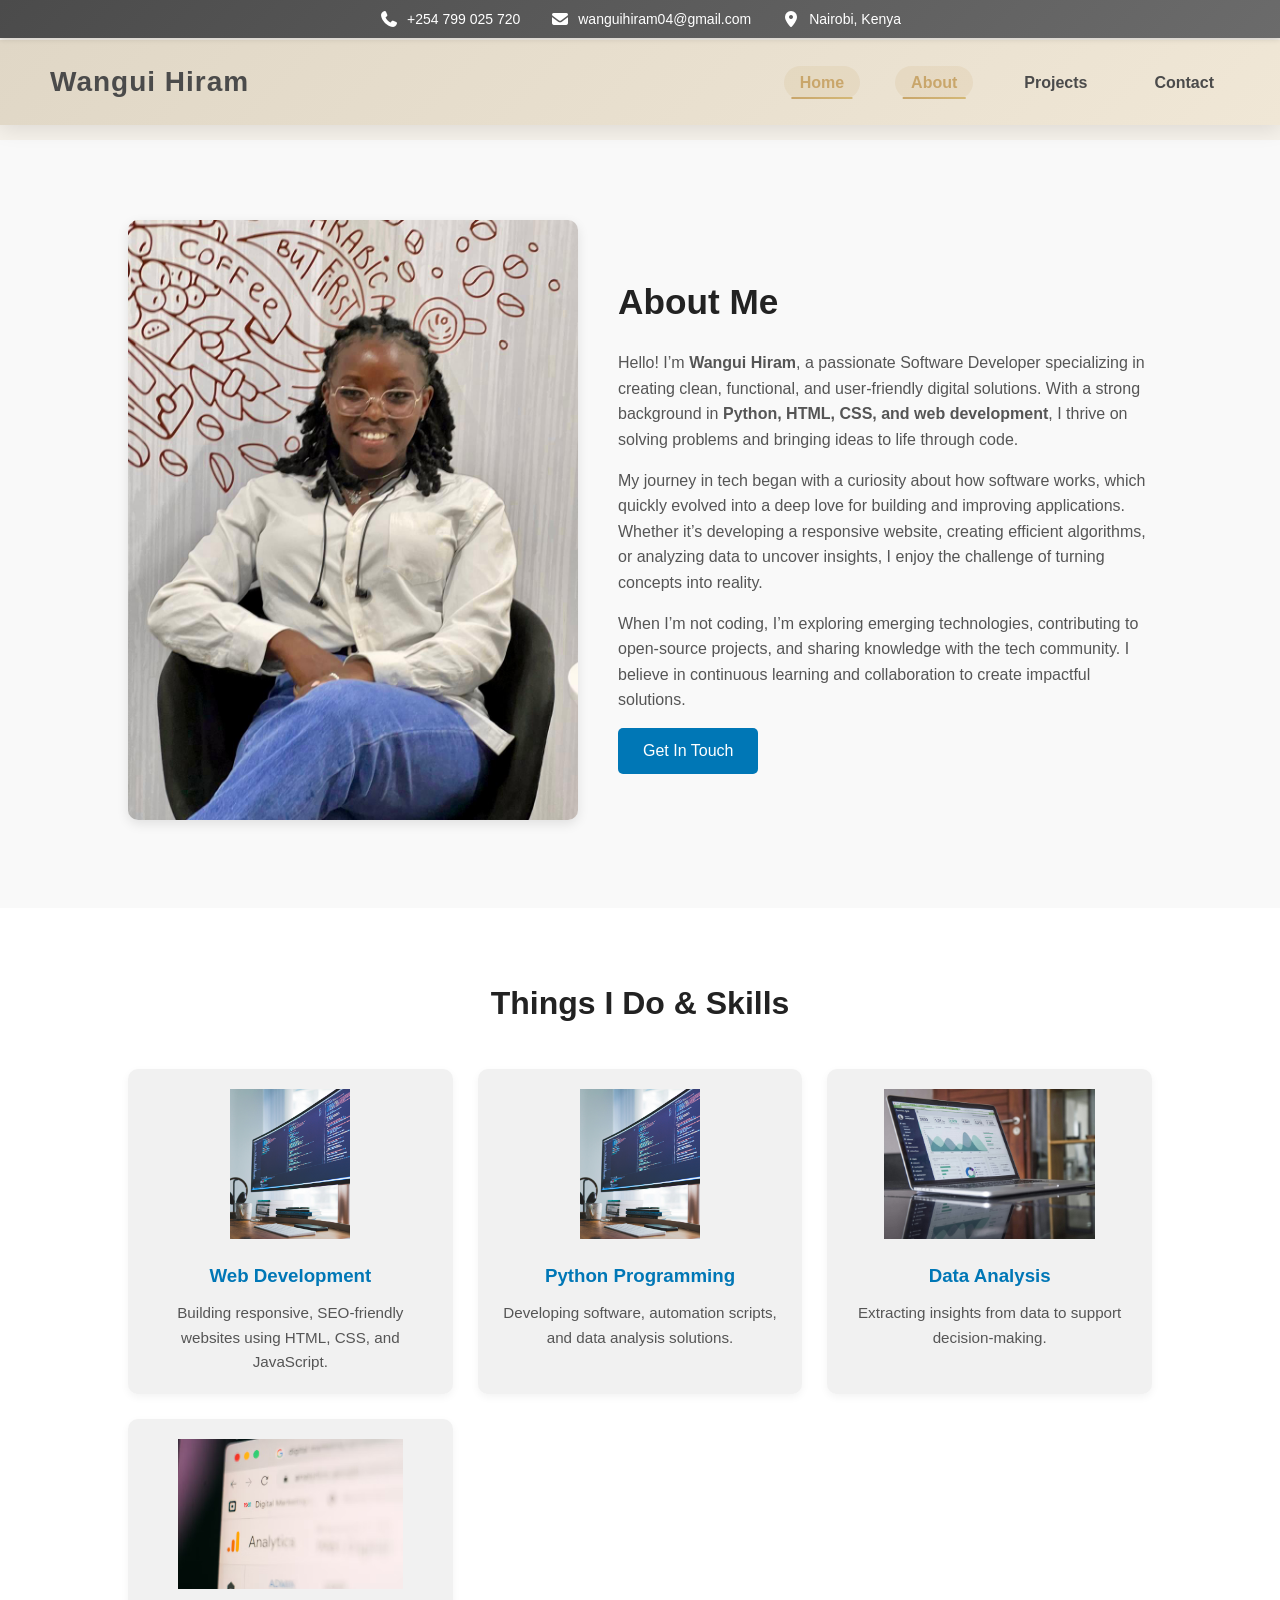
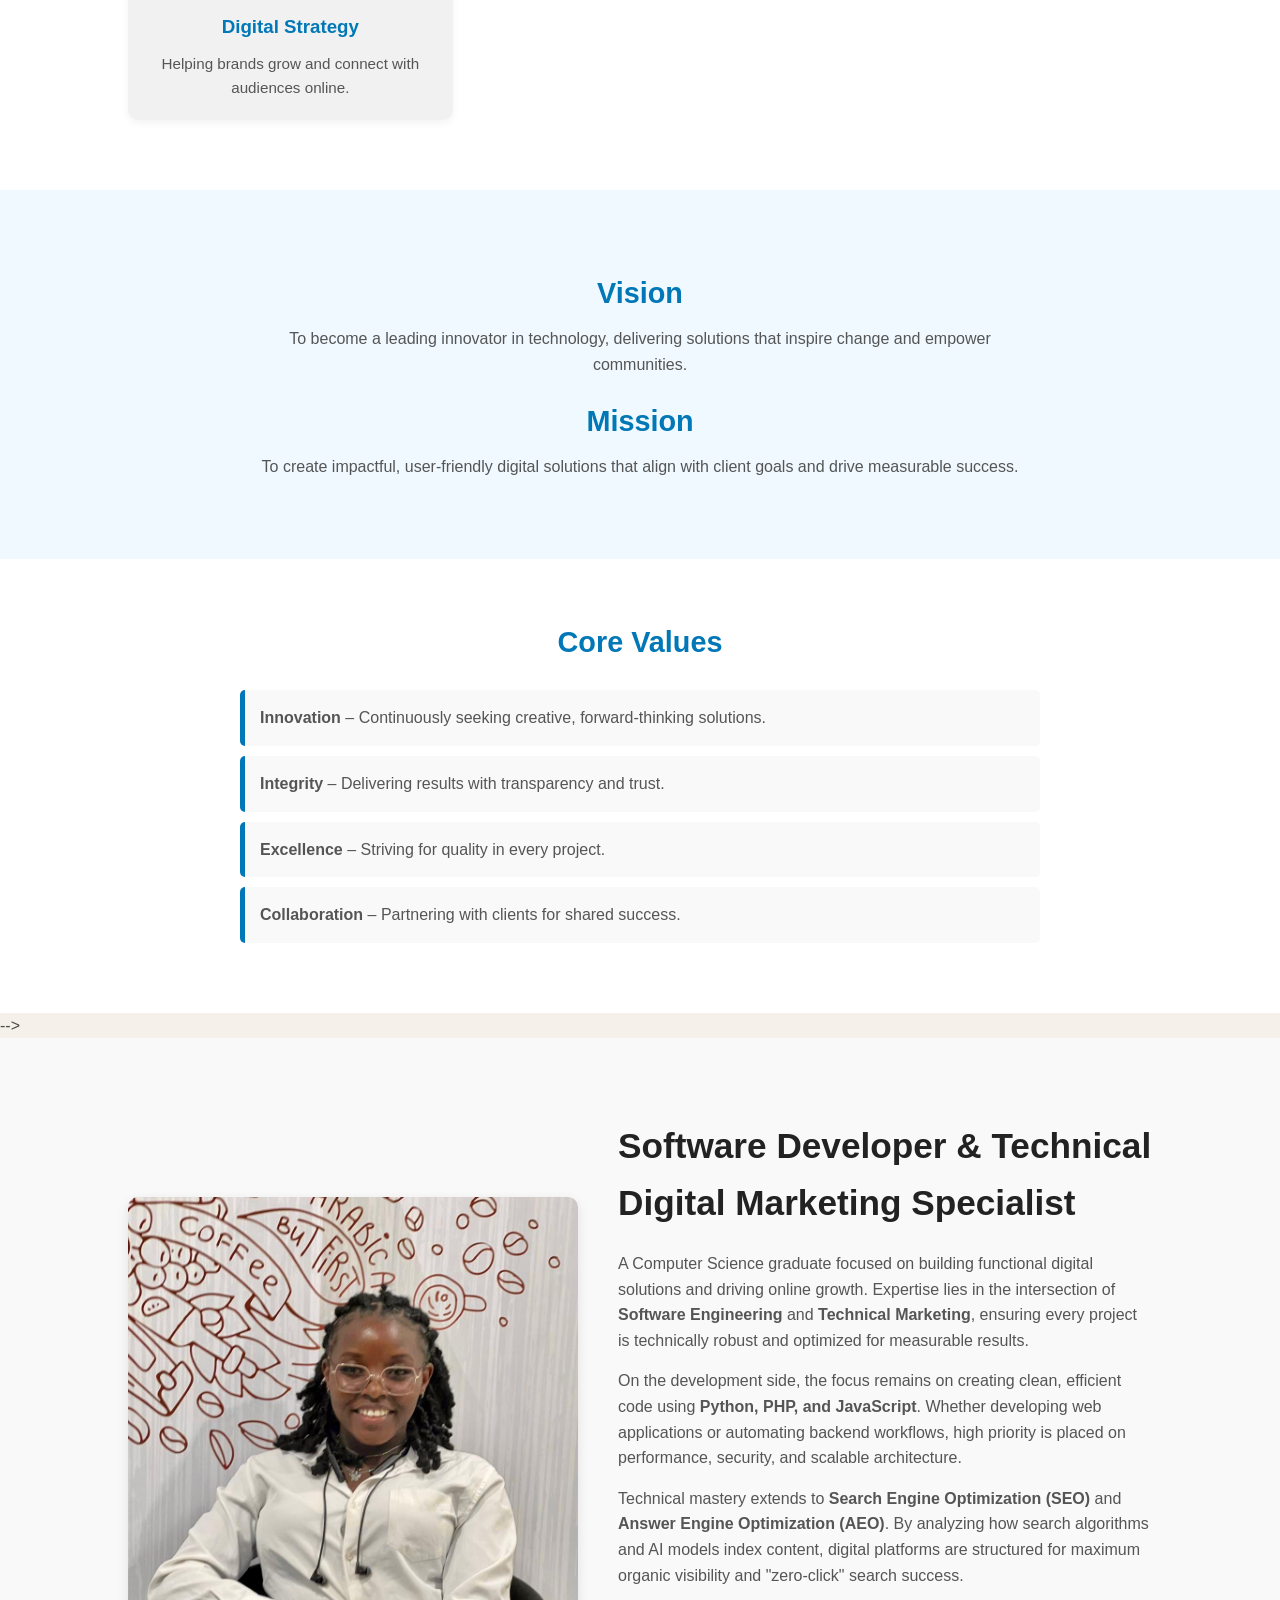
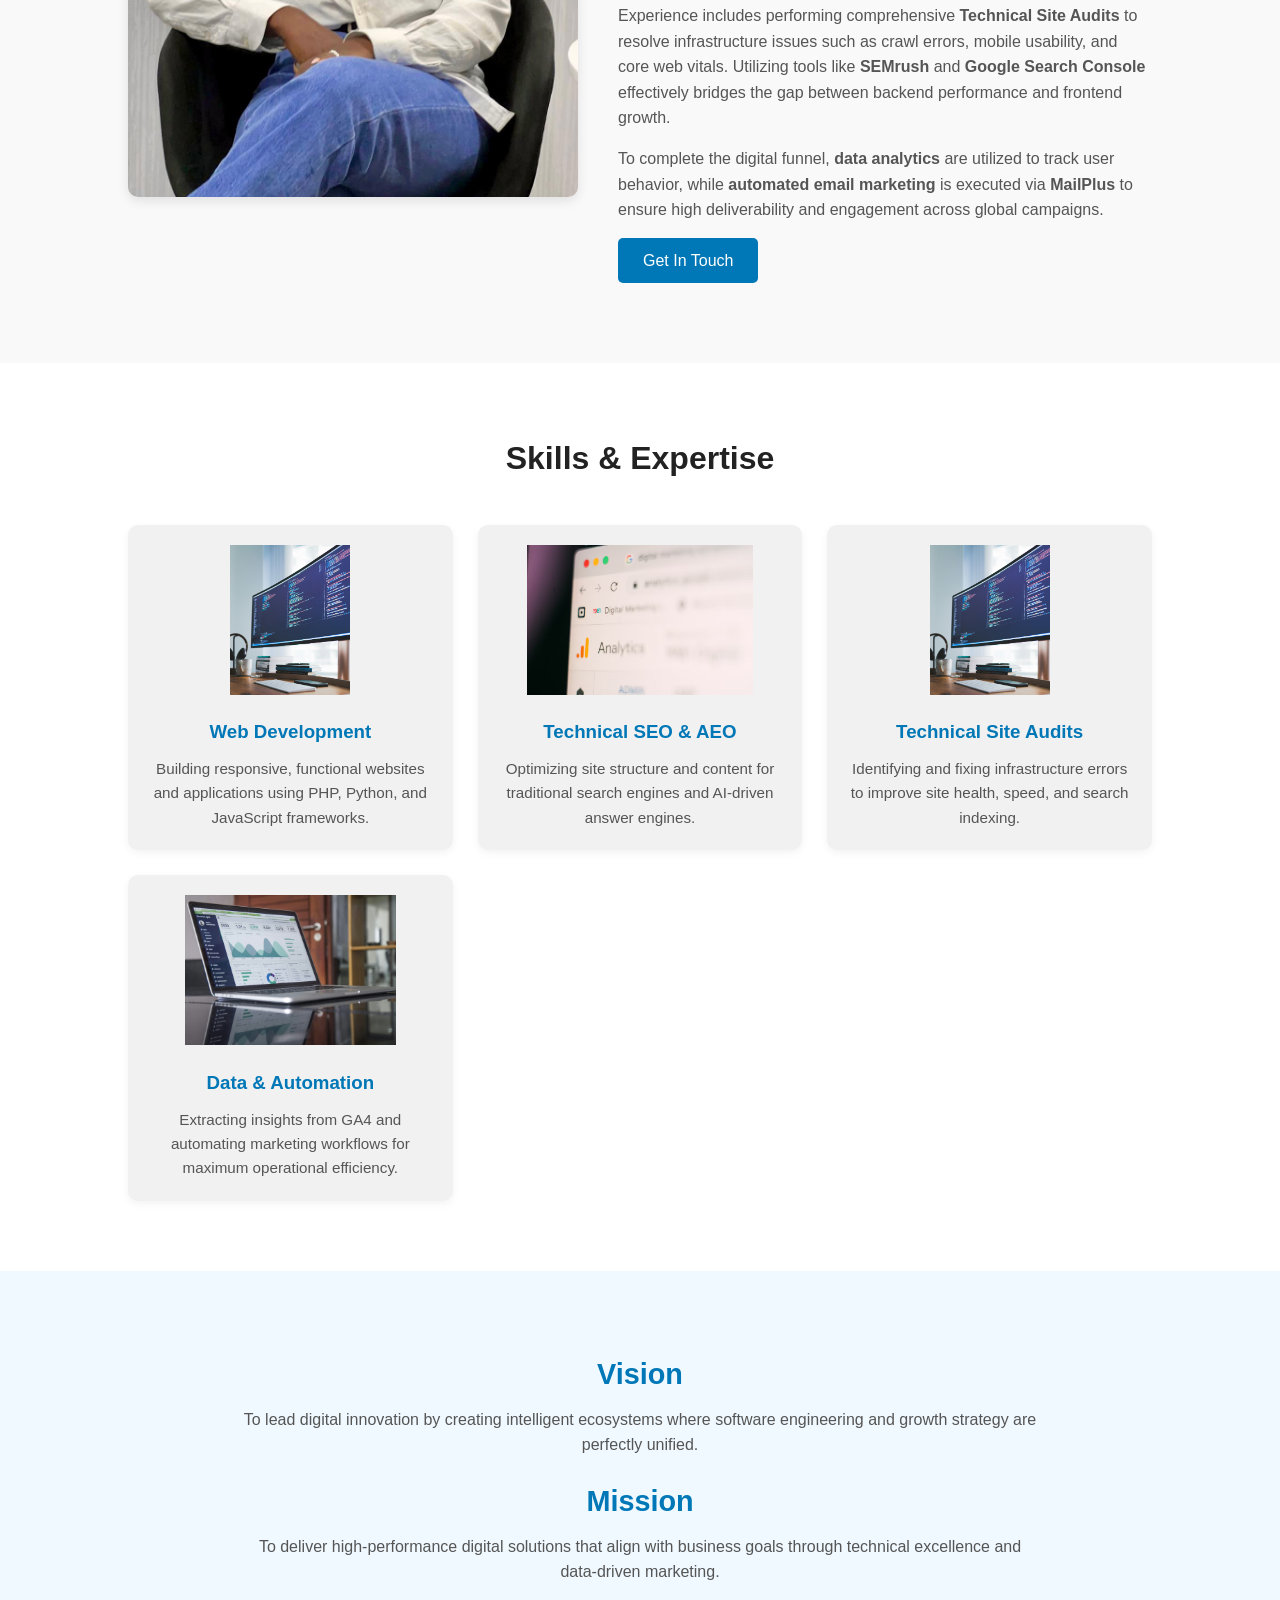
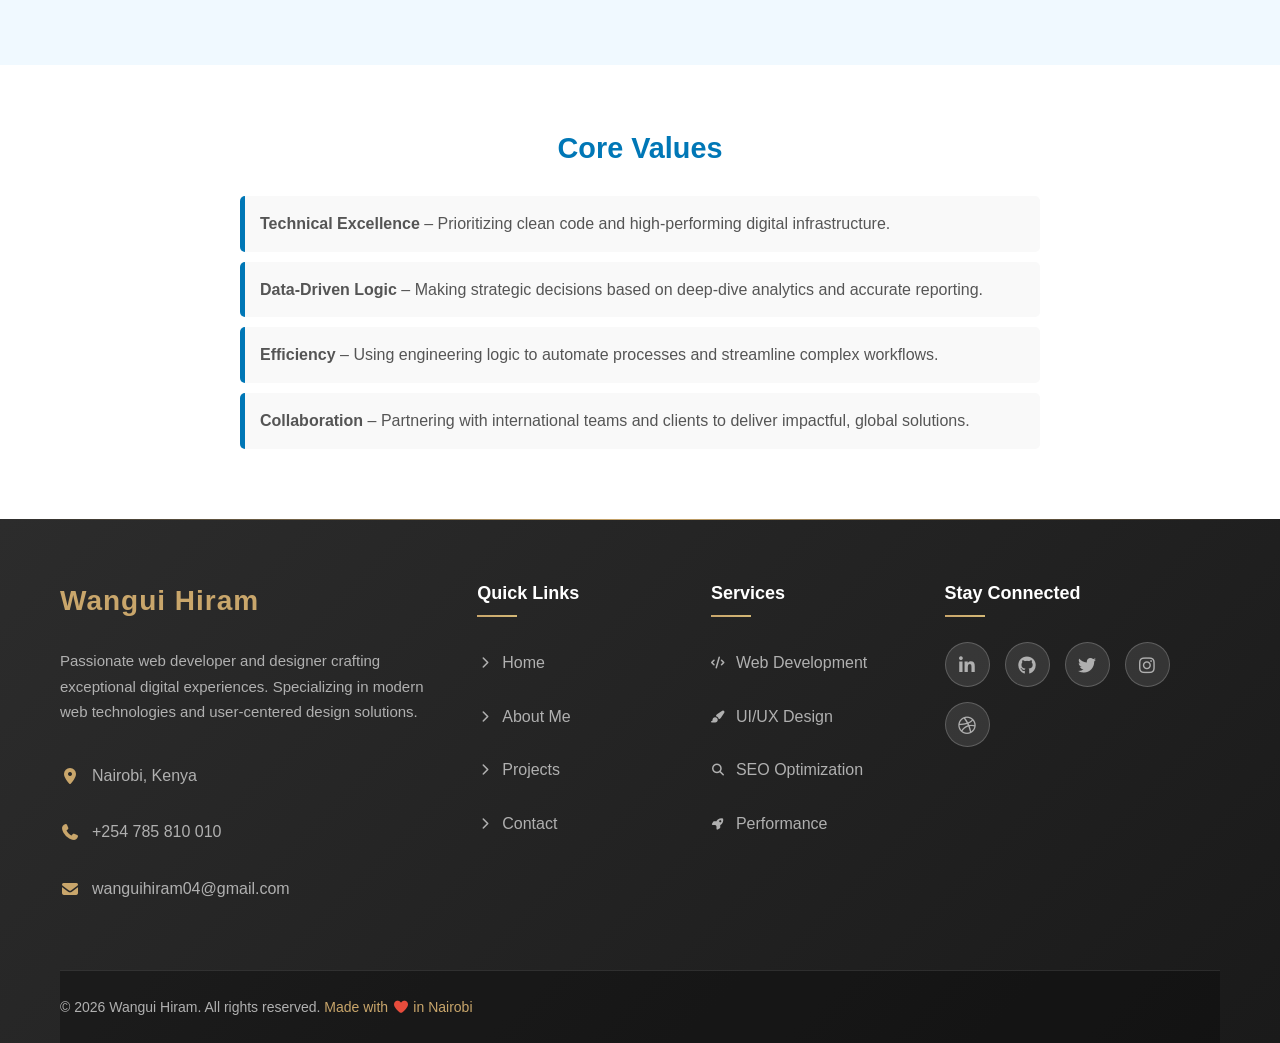
==== about.html @ b4b96d79 "Update contact phone number in about.html" ====
<!DOCTYPE html>
<html lang="en">
<head>
    <meta charset="UTF-8">
    <meta name="viewport" content="width=device-width, initial-scale=1.0">
    <title>About Me - Wangui Hiram</title>
        <link rel="stylesheet" href="style.css">
    <link rel="stylesheet" href="fontawesome/css/all.min.css">
    </head>
<body>

    <!-- TOP CONTACT BAR -->
    <div class="top-contact">
        <div class="contact-info">
            <div class="contact-item">
                <i class="fas fa-phone"></i>
                <a href="tel:+254712345678">+254 799 025 720</a>
            </div>
            <div class="contact-item">
                <i class="fas fa-envelope"></i>
                <a href="mailto:wanguihiram04@gmail.com">wanguihiram04@gmail.com</a>
            </div>
            <div class="contact-item">
                <i class="fas fa-map-marker-alt"></i>
                <span>Nairobi, Kenya</span>
            </div>
        </div>
    </div>

    <!-- MAIN NAVBAR -->
    <header>
        <nav class="navbar" id="navbar">
            <div class="logo">Wangui Hiram</div>
            <ul class="nav-links">
                <li><a href="index.html" class="active">Home</a></li>
                <li><a href="about.html">About</a></li>
                <li><a href="projects.html">Projects</a></li>
                <li><a href="contact.html">Contact</a></li>
            </ul>
            <div class="hamburger" id="hamburger">
                <i class="fas fa-bars" id="menu-open"></i>
                <i class="fas fa-times" id="menu-close"></i>
            </div>
        </nav>
    </header>

    <!-- MOBILE MENU -->
    <div class="mobile-menu" id="mobile-menu">
        <ul class="mobile-nav-links">
            <li><a href="index.html" class="active">Home</a></li>
            <li><a href="about.html">About</a></li>
            <li><a href="projects.html">Projects</a></li>
            <li><a href="contact.html">Contact</a></li>
        </ul>
    </div>


    <style>
        /* ===== ABOUT PAGE ===== */

/* About Section */
.about-section {
    padding: 80px 10%;
    background: #f9f9f9;
}

.about-container {
    display: flex;
    flex-wrap: wrap;
    align-items: center;
    gap: 40px;
}

.about-image img {
    width: 100%;
    max-width: 450px;
    border-radius: 10px;
    object-fit: cover;
    box-shadow: 0 4px 12px rgba(0,0,0,0.1);
}

.about-text {
    flex: 1;
    min-width: 280px;
}

.about-text h1 {
    font-size: 2.2rem;
    margin-bottom: 20px;
    color: #222;
}

.about-text p {
    line-height: 1.6;
    margin-bottom: 15px;
    color: #555;
}

.about-text .btn {
    display: inline-block;
    background: #0077b6;
    color: white;
    padding: 10px 25px;
    border-radius: 5px;
    text-decoration: none;
    transition: background 0.3s ease;
}

.about-text .btn:hover {
    background: #005f86;
}

/* ===== Skills Section in About ===== */
.about-skills {
    padding: 70px 10%;
    background: white;
    text-align: center;
}

.about-skills h2 {
    font-size: 2rem;
    margin-bottom: 40px;
    color: #222;
}

.skills-grid {
    display: grid;
    grid-template-columns: repeat(auto-fit, minmax(250px, 1fr));
    gap: 25px;
}

.skill-card {
    background: #f1f1f1;
    border-radius: 10px;
    padding: 20px;
    box-shadow: 0 3px 8px rgba(0,0,0,0.05);
    transition: transform 0.3s ease, box-shadow 0.3s ease;
}

.skill-card img {
    width: 100%;
    height: 150px;
    object-fit: contain;
    margin-bottom: 15px;
}

.skill-card h3 {
    color: #0077b6;
    margin-bottom: 10px;
}

.skill-card p {
    color: #555;
    font-size: 0.95rem;
}

.skill-card:hover {
    transform: translateY(-5px);
    box-shadow: 0 6px 15px rgba(0,0,0,0.1);
}

/* ===== Vision & Mission ===== */
.vision-mission {
    background: #f0f9ff;
    padding: 60px 10%;
    text-align: center;
}

.vision-mission h2 {
    font-size: 1.8rem;
    margin-top: 20px;
    color: #0077b6;
}

.vision-mission p {
    max-width: 800px;
    margin: 10px auto 20px;
    font-size: 1rem;
    color: #555;
}

/* ===== Core Values ===== */
.core-values {
    padding: 60px 10%;
    background: white;
}

.core-values h2 {
    font-size: 1.8rem;
    margin-bottom: 25px;
    text-align: center;
    color: #0077b6;
}

.core-values ul {
    list-style: none;
    max-width: 800px;
    margin: auto;
    padding: 0;
}

.core-values ul li {
    background: #f9f9f9;
    margin: 10px 0;
    padding: 15px;
    border-left: 5px solid #0077b6;
    border-radius: 5px;
    font-size: 1rem;
    color: #555;
}

/* ===== Responsive ===== */
@media (max-width: 768px) {
    .about-container {
        flex-direction: column;
        text-align: center;
    }

    .about-image img {
        max-width: 100%;
    }
}

    </style>



    <!-- <!-- About Section -->
    <section class="about-section">
        <div class="about-container">
            <div class="about-image">
                <img src="images/profile1.jpg" alt="Wangui Hiram">
            </div>
            <div class="about-text">
                <h1>About Me</h1>
                <p>
                    Hello! I’m <strong>Wangui Hiram</strong>, a passionate Software Developer specializing in creating 
                    clean, functional, and user-friendly digital solutions. With a strong background in 
                    <b>Python, HTML, CSS, and web development</b>, I thrive on solving problems 
                    and bringing ideas to life through code.
                </p>
                <p>
                    My journey in tech began with a curiosity about how software works, which quickly 
                    evolved into a deep love for building and improving applications. Whether it’s 
                    developing a responsive website, creating efficient algorithms, or analyzing data 
                    to uncover insights, I enjoy the challenge of turning concepts into reality.
                </p>
                <p>
                    When I’m not coding, I’m exploring emerging technologies, contributing to open-source projects, 
                    and sharing knowledge with the tech community. I believe in continuous learning 
                    and collaboration to create impactful solutions.
                </p>
                <a href="contact.html" class="btn">Get In Touch</a>
            </div>
        </div>
    </section>

    <!-- Skills Section -->
<section class="about-skills">
    <h2>Things I Do & Skills</h2>
    <div class="skills-grid">
        <div class="skill-card">
            <img src="images/software.jpg" alt="Web Development">
            <h3>Web Development</h3>
            <p>Building responsive, SEO-friendly websites using HTML, CSS, and JavaScript.</p>
        </div>
        <div class="skill-card">
            <img src="images/software.jpg" alt="Python Programming">
            <h3>Python Programming</h3>
            <p>Developing software, automation scripts, and data analysis solutions.</p>
        </div>
        <div class="skill-card">
            <img src="images/data.jpg" alt="Data Analysis">
            <h3>Data Analysis</h3>
            <p>Extracting insights from data to support decision-making.</p>
        </div>
        <div class="skill-card">
            <img src="images/digital.png" alt="Digital Strategy">
            <h3>Digital Strategy</h3>
            <p>Helping brands grow and connect with audiences online.</p>
        </div>
    </div>
</section>

<!-- Vision & Mission -->
<section class="vision-mission">
    <div class="container">
        <h2>Vision</h2>
        <p>To become a leading innovator in technology, delivering solutions that inspire change and empower communities.</p>
        <h2>Mission</h2>
        <p>To create impactful, user-friendly digital solutions that align with client goals and drive measurable success.</p>
    </div>
</section>

<!-- Core Values -->
<section class="core-values">
    <div class="container">
        <h2>Core Values</h2>
        <ul>
            <li><b>Innovation</b> – Continuously seeking creative, forward-thinking solutions.</li>
            <li><b>Integrity</b> – Delivering results with transparency and trust.</li>
            <li><b>Excellence</b> – Striving for quality in every project.</li>
            <li><b>Collaboration</b> – Partnering with clients for shared success.</li>
        </ul>
    </div>
</section> -->


    <section class="about-section">
        <div class="about-container">
            <div class="about-image">
                <img src="images/profile1.jpg" alt="Wangui Hiram">
            </div>
            <div class="about-text">
                <h1>Software Developer & Technical Digital Marketing Specialist</h1>
                <p>
                    A Computer Science graduate focused on building functional digital solutions and driving online growth. Expertise lies in the intersection of <strong>Software Engineering</strong> and <strong>Technical Marketing</strong>, ensuring every project is technically robust and optimized for measurable results.
                </p>
                <p>
                    On the development side, the focus remains on creating clean, efficient code using <strong>Python, PHP, and JavaScript</strong>. Whether developing web applications or automating backend workflows, high priority is placed on performance, security, and scalable architecture.
                </p>
                <p>
                    Technical mastery extends to <strong>Search Engine Optimization (SEO)</strong> and <strong>Answer Engine Optimization (AEO)</strong>. By analyzing how search algorithms and AI models index content, digital platforms are structured for maximum organic visibility and "zero-click" search success.
                </p>
                <p>
                    Experience includes performing comprehensive <strong>Technical Site Audits</strong> to resolve infrastructure issues such as crawl errors, mobile usability, and core web vitals. Utilizing tools like <strong>SEMrush</strong> and <strong>Google Search Console</strong> effectively bridges the gap between backend performance and frontend growth.
                </p>
                <p>
                    To complete the digital funnel, <strong>data analytics</strong> are utilized to track user behavior, while <strong>automated email marketing</strong> is executed via <strong>MailPlus</strong> to ensure high deliverability and engagement across global campaigns.
                </p>
                <a href="contact.html" class="btn">Get In Touch</a>
            </div>
        </div>
    </section>

    <section class="about-skills">
    <h2>Skills & Expertise</h2>
    <div class="skills-grid">
        <div class="skill-card">
            <img src="images/software.jpg" alt="Web Development">
            <h3>Web Development</h3>
            <p>Building responsive, functional websites and applications using PHP, Python, and JavaScript frameworks.</p>
        </div>
        <div class="skill-card">
            <img src="images/digital.png" alt="Technical SEO & AEO">
            <h3>Technical SEO & AEO</h3>
            <p>Optimizing site structure and content for traditional search engines and AI-driven answer engines.</p>
        </div>
        <div class="skill-card">
            <img src="images/software.jpg" alt="Technical Audits">
            <h3>Technical Site Audits</h3>
            <p>Identifying and fixing infrastructure errors to improve site health, speed, and search indexing.</p>
        </div>
        <div class="skill-card">
            <img src="images/data.jpg" alt="Data & Automation">
            <h3>Data & Automation</h3>
            <p>Extracting insights from GA4 and automating marketing workflows for maximum operational efficiency.</p>
        </div>
    </div>
</section>

<section class="vision-mission">
    <div class="container">
        <h2>Vision</h2>
        <p>To lead digital innovation by creating intelligent ecosystems where software engineering and growth strategy are perfectly unified.</p>
        <h2>Mission</h2>
        <p>To deliver high-performance digital solutions that align with business goals through technical excellence and data-driven marketing.</p>
    </div>
</section>

<section class="core-values">
    <div class="container">
        <h2>Core Values</h2>
        <ul>
            <li><b>Technical Excellence</b> – Prioritizing clean code and high-performing digital infrastructure.</li>
            <li><b>Data-Driven Logic</b> – Making strategic decisions based on deep-dive analytics and accurate reporting.</li>
            <li><b>Efficiency</b> – Using engineering logic to automate processes and streamline complex workflows.</li>
            <li><b>Collaboration</b> – Partnering with international teams and clients to deliver impactful, global solutions.</li>
        </ul>
    </div>
</section>

<!-- PREMIUM FOOTER -->
    <footer class="footer">
        <div class="footer-container">
            <!-- Main Footer Content -->
            <div class="footer-content">
                <!-- About Section -->
                <div class="footer-section about">
                    <h3 class="footer-logo">Wangui Hiram</h3>
                    <p class="footer-desc">
                        Passionate web developer and designer crafting exceptional digital experiences. 
                        Specializing in modern web technologies and user-centered design solutions.
                    </p>
                    <div class="footer-contact">
                        <div class="contact-item">
                            <i class="fas fa-map-marker-alt"></i>
                            <span>Nairobi, Kenya</span>
                        </div>
                        <div class="contact-item">
                            <i class="fas fa-phone"></i>
                            <a href="tel:+254712345678">+254 785 810 010</a>
                        </div>
                        <div class="contact-item">
                            <i class="fas fa-envelope"></i>
                            <a href="mailto:wanguihiram04@mail.com">wanguihiram04@gmail.com</a>
                        </div>
                    </div>
                </div>

                <!-- Quick Links -->
                <div class="footer-section links">
                    <h4 class="section-title">Quick Links</h4>
                    <ul class="footer-links">
                        <li><a href="index.html"><i class="fas fa-chevron-right"></i>Home</a></li>
                        <li><a href="about.html"><i class="fas fa-chevron-right"></i>About Me</a></li>
                        <li><a href="projects.html"><i class="fas fa-chevron-right"></i>Projects</a></li>
                        <li><a href="contact.html"><i class="fas fa-chevron-right"></i>Contact</a></li>
                    </ul>
                </div>

                <!-- Services -->
                <div class="footer-section services">
                    <h4 class="section-title">Services</h4>
                    <ul class="footer-links">
                        <li><a href="#"><i class="fas fa-code"></i>Web Development</a></li>
                        <li><a href="#"><i class="fas fa-paint-brush"></i>UI/UX Design</a></li>
                        <li><a href="#"><i class="fas fa-search"></i>SEO Optimization</a></li>
                        <li><a href="#"><i class="fas fa-rocket"></i>Performance</a></li>
                    </ul>
                </div>

                <!-- Newsletter & Social -->
                <div class="footer-section newsletter">
                    <h4 class="section-title">Stay Connected</h4>

                    <div class="social-links">
                        <a href="#" class="social-link linkedin" aria-label="LinkedIn">
                            <i class="fab fa-linkedin-in"></i>
                        </a>
                        <a href="#" class="social-link github" aria-label="GitHub">
                            <i class="fab fa-github"></i>
                        </a>
                        <a href="#" class="social-link twitter" aria-label="Twitter">
                            <i class="fab fa-twitter"></i>
                        </a>
                        <a href="#" class="social-link instagram" aria-label="Instagram">
                            <i class="fab fa-instagram"></i>
                        </a>
                        <a href="#" class="social-link dribbble" aria-label="Dribbble">
                            <i class="fab fa-dribbble"></i>
                        </a>
                    </div>
                </div>
            </div>

            <!-- Bottom Footer -->
            <div class="footer-bottom">
                <div class="footer-bottom-content">
                    <p class="copyright">
                        &copy; <span id="currentYear">2024</span> Wangui Hiram. All rights reserved. 
                        <span class="love">Made with <i class="fas fa-heart"></i> in Nairobi</span>
                    </p>
                </div>
            </div>
        </div>

        <!-- Back to Top Button -->
        <div class="back-to-top" id="backToTop">
            <i class="fas fa-chevron-up"></i>
        </div>
    </footer>







   <script>
        // Mobile menu toggle functionality
        const hamburger = document.getElementById('hamburger');
        const mobileMenu = document.getElementById('mobile-menu');
        const menuOpen = document.getElementById('menu-open');
        const menuClose = document.getElementById('menu-close');

        hamburger.addEventListener('click', function() {
            mobileMenu.classList.toggle('active');
            
            if (mobileMenu.classList.contains('active')) {
                menuOpen.style.display = 'none';
                menuClose.style.display = 'block';
            } else {
                menuOpen.style.display = 'block';
                menuClose.style.display = 'none';
            }
        });

        // Close mobile menu when clicking on a link
        const mobileNavLinks = document.querySelectorAll('.mobile-nav-links a');
        mobileNavLinks.forEach(link => {
            link.addEventListener('click', () => {
                mobileMenu.classList.remove('active');
                menuOpen.style.display = 'block';
                menuClose.style.display = 'none';
            });
        });

        // Close mobile menu when clicking outside
        document.addEventListener('click', function(event) {
            if (!hamburger.contains(event.target) && !mobileMenu.contains(event.target)) {
                mobileMenu.classList.remove('active');
                menuOpen.style.display = 'block';
                menuClose.style.display = 'none';
            }
        });

        // Add scrolled class to navbar for backdrop blur effect
        const navbar = document.getElementById('navbar');
        window.addEventListener('scroll', function() {
            if (window.scrollY > 50) {
                navbar.classList.add('scrolled');
            } else {
                navbar.classList.remove('scrolled');
            }
        });

        // Smooth scrolling for anchor links
        document.querySelectorAll('a[href^="#"]').forEach(anchor => {
            anchor.addEventListener('click', function (e) {
                e.preventDefault();
                const target = document.querySelector(this.getAttribute('href'));
                if (target) {
                    target.scrollIntoView({
                        behavior: 'smooth',
                        block: 'start'
                    });
                }
            });
        });

        // Active navigation highlighting
        const navLinks = document.querySelectorAll('.nav-links a, .mobile-nav-links a');
        const currentPage = window.location.pathname.split('/').pop() || 'index.html';

        navLinks.forEach(link => {
            if (link.getAttribute('href') === currentPage) {
                link.classList.add('active');
            }
        });

        // Footer functionality
        // Current year update
        document.getElementById('currentYear').textContent = new Date().getFullYear();

        // Newsletter form submission
        const newsletterForm = document.getElementById('newsletterForm');
        newsletterForm.addEventListener('submit', function(e) {
            e.preventDefault();
            const email = this.querySelector('input[type="email"]').value;
            
            // Simple validation
            if (email) {
                // Simulate form submission
                const button = this.querySelector('button');
                const originalHTML = button.innerHTML;
                button.innerHTML = '<i class="fas fa-check"></i>';
                button.style.background = 'linear-gradient(135deg, #28a745, #20c997)';
                
                setTimeout(() => {
                    button.innerHTML = originalHTML;
                    button.style.background = 'linear-gradient(135deg, #C9A66B, #D4B876)';
                    this.reset();
                }, 2000);
                
                // You can add actual form submission logic here
                console.log('Newsletter subscription:', email);
            }
        });

        // Back to top functionality
        const backToTop = document.getElementById('backToTop');
        
        window.addEventListener('scroll', function() {
            if (window.scrollY > 300) {
                backToTop.classList.add('visible');
            } else {
                backToTop.classList.remove('visible');
            }
        });

        backToTop.addEventListener('click', function() {
            window.scrollTo({
                top: 0,
                behavior: 'smooth'
            });
        });

        // Social link hover effects
        const socialLinks = document.querySelectorAll('.social-link');
        socialLinks.forEach(link => {
            link.addEventListener('mouseenter', function() {
                this.style.transform = 'translateY(-3px) scale(1.1) rotate(5deg)';
            });
            
            link.addEventListener('mouseleave', function() {
                this.style.transform = 'translateY(0) scale(1) rotate(0deg)';
            });
        });

        // Footer contact links click tracking (optional)
        const footerContactLinks = document.querySelectorAll('.footer-contact a');
        footerContactLinks.forEach(link => {
            link.addEventListener('click', function(e) {
                // Add analytics or tracking here if needed
                console.log('Footer contact clicked:', this.textContent);
            });
        });
    </script>
</body>
</html>
---- style.css ----
/* ================== GENERAL STYLES ================== */
        * {
            box-sizing: border-box;
            margin: 0;
            padding: 0;
            font-family: 'Segoe UI', Tahoma, Geneva, Verdana, sans-serif;
        }

        body {
            background-color: #F5F1EA;
            color: #4B4B4B;
            line-height: 1.6;
            padding-top: 140px; /* Space for fixed header */
        }
  * {
            margin: 0;
            padding: 0;
            box-sizing: border-box;
        }

        body {
            font-family: 'Arial', sans-serif;
            padding-top: 140px; /* Account for fixed headers */
        }

        

     /* ================== TOP CONTACT BAR ================== */
        .top-contact {
            background: linear-gradient(135deg, #4B4B4B 0%, #6B6B6B 100%);
            color: white;
            padding: 8px 0;
            position: fixed;
            top: 0;
            width: 100%;
            z-index: 1001;
            font-size: 14px;
            box-shadow: 0 2px 5px rgba(0,0,0,0.1);
        }

        .contact-info {
            display: flex;
            justify-content: center;
            align-items: center;
            gap: 30px;
            padding: 0 20px;
        }

        .contact-item {
            display: flex;
            align-items: center;
            gap: 8px;
            transition: transform 0.3s ease, color 0.3s ease;
        }

        .contact-item:hover {
            transform: translateY(-2px);
            color: #C9A66B;
        }

        .contact-item i {
            font-size: 16px;
        }

        .contact-item a {
            color: white;
            text-decoration: none;
            transition: color 0.3s ease;
        }

        .contact-item a:hover {
            color: #C9A66B;
        }

        /* ================== MAIN NAVBAR ================== */
        .navbar {
            display: flex;
            justify-content: space-between;
            align-items: center;
            padding: 20px 50px;
            background: linear-gradient(135deg, #E0D7C6 0%, #F0E7D6 100%);
            position: fixed;
            top: 40px;
            width: 100%;
            z-index: 1000;
            backdrop-filter: blur(10px);
            box-shadow: 0 4px 20px rgba(0,0,0,0.1);
            transition: all 0.3s ease;
        }

        .navbar.scrolled {
            background: rgba(224, 215, 198, 0.95);
            backdrop-filter: blur(20px);
            box-shadow: 0 8px 30px rgba(0,0,0,0.15);
        }

        .logo {
            font-size: 28px;
            font-weight: 700;
            color: #4B4B4B;
            letter-spacing: 1px;
            position: relative;
            transition: transform 0.3s ease;
        }

        .logo:hover {
            transform: scale(1.05);
        }

        .logo::after {
            content: '';
            position: absolute;
            bottom: -5px;
            left: 0;
            width: 0;
            height: 3px;
            background: linear-gradient(90deg, #C9A66B, #D4B876);
            transition: width 0.3s ease;
        }

        .logo:hover::after {
            width: 100%;
        }

        .nav-links {
            display: flex;
            list-style: none;
            gap: 35px;
        }

        .nav-links li a {
            text-decoration: none;
            color: #4B4B4B;
            font-weight: 600;
            font-size: 16px;
            position: relative;
            transition: all 0.3s ease;
            padding: 8px 16px;
            border-radius: 25px;
        }

        .nav-links li a::before {
            content: '';
            position: absolute;
            bottom: 0;
            left: 50%;
            width: 0;
            height: 2px;
            background: linear-gradient(90deg, #C9A66B, #D4B876);
            transition: all 0.3s ease;
            transform: translateX(-50%);
        }

        .nav-links li a:hover {
            color: #C9A66B;
            background: rgba(201, 166, 107, 0.1);
            transform: translateY(-2px);
        }

        .nav-links li a:hover::before {
            width: 80%;
        }

        .nav-links li a.active {
            color: #C9A66B;
            background: rgba(201, 166, 107, 0.15);
        }

        .nav-links li a.active::before {
            width: 80%;
        }

        /* ================== HAMBURGER MENU ================== */
        .hamburger {
            display: none;
            cursor: pointer;
            font-size: 24px;
            color: #4B4B4B;
            padding: 10px;
            border-radius: 8px;
            transition: all 0.3s ease;
            position: relative;
            z-index: 1002;
            background: none;
            border: none;
        }

        .hamburger:hover {
            background: rgba(201, 166, 107, 0.2);
            color: #C9A66B;
            transform: scale(1.1);
        }

        .hamburger i {
            transition: all 0.3s ease;
        }

        #menu-close {
            display: none;
        }

        /* ================== MOBILE MENU ================== */
        .mobile-menu {
            position: fixed;
            top: 140px;
            left: -100%;
            width: 100%;
            height: calc(100vh - 140px);
            background: linear-gradient(135deg, rgba(224, 215, 198, 0.98) 0%, rgba(240, 231, 214, 0.98) 100%);
            backdrop-filter: blur(20px);
            transition: left 0.4s ease;
            z-index: 999;
            overflow-y: auto;
        }

        .mobile-menu.active {
            left: 0;
        }

        .mobile-nav-links {
            list-style: none;
            padding: 40px 30px;
            display: flex;
            flex-direction: column;
            gap: 25px;
        }

        .mobile-nav-links li a {
            display: block;
            color: #4B4B4B;
            text-decoration: none;
            font-size: 18px;
            font-weight: 600;
            padding: 15px 25px;
            border-radius: 15px;
            transition: all 0.3s ease;
            border: 2px solid transparent;
        }

        .mobile-nav-links li a:hover,
        .mobile-nav-links li a.active {
            background: linear-gradient(135deg, #C9A66B 0%, #D4B876 100%);
            color: white;
            transform: translateX(10px);
            border-color: rgba(255, 255, 255, 0.3);
        }

        /* ================== DEMO CONTENT ================== */
        .demo-content {
            padding: 50px 20px;
            max-width: 1200px;
            margin: 0 auto;
        }

        .demo-section {
            margin-bottom: 60px;
            padding: 40px;
            background: linear-gradient(135deg, #f8f9fa 0%, #e9ecef 100%);
            border-radius: 15px;
            box-shadow: 0 10px 30px rgba(0,0,0,0.1);
        }

        .demo-section h2 {
            color: #4B4B4B;
            margin-bottom: 20px;
            font-size: 28px;
        }

        .demo-section p {
            color: #666;
            line-height: 1.6;
            font-size: 16px;
        }

        /* ================== RESPONSIVE BREAKPOINTS ================== */
        
        /* Tablet Styles */
        @media screen and (max-width: 1024px) {
            .navbar {
                padding: 15px 30px;
            }
            
            .logo {
                font-size: 24px;
            }
            
            .nav-links {
                gap: 25px;
            }
            
            .nav-links li a {
                font-size: 15px;
                padding: 6px 12px;
            }
            
            .contact-info {
                gap: 20px;
                font-size: 13px;
            }
        }

        /* Mobile Styles */
        @media screen and (max-width: 768px) {
            body {
                padding-top: 120px;
            }

            /* Hide desktop navigation */
            .nav-links {
                display: none;
            }

            /* Show hamburger menu */
            .hamburger {
                display: block;
            }

            .navbar {
                padding: 15px 20px;
            }

            .logo {
                font-size: 22px;
            }

            /* Adjust mobile menu positioning */
            .mobile-menu {
                top: 120px;
                height: calc(100vh - 120px);
            }

            /* Contact bar adjustments */
            .contact-info {
                gap: 15px;
                font-size: 12px;
                flex-wrap: wrap;
                padding: 0 15px;
            }

            .contact-item {
                gap: 5px;
            }

            .contact-item i {
                font-size: 14px;
            }

            /* Demo content adjustments */
            .demo-content {
                padding: 30px 15px;
            }

            .demo-section {
                padding: 25px 20px;
                margin-bottom: 40px;
            }

            .demo-section h2 {
                font-size: 24px;
            }

            .demo-section p {
                font-size: 15px;
            }
        }

        /* Small Mobile Styles */
        @media screen and (max-width: 480px) {
            body {
                padding-top: 100px;
            }

            .top-contact {
                padding: 6px 0;
                font-size: 11px;
            }

            .navbar {
                padding: 12px 15px;
                top: 32px;
            }

            .logo {
                font-size: 20px;
            }

            .hamburger {
                font-size: 22px;
                padding: 8px;
            }

            .mobile-menu {
                top: 100px;
                height: calc(100vh - 100px);
            }

            .mobile-nav-links {
                padding: 25px 20px;
                gap: 20px;
            }

            .mobile-nav-links li a {
                font-size: 16px;
                padding: 12px 20px;
            }

            .contact-info {
                justify-content: space-around;
                gap: 10px;
            }

            .contact-item span,
            .contact-item a {
                font-size: 11px;
            }

            /* Hide location on very small screens */
            .contact-item:last-child {
                display: none;
            }
        }

        /* Extra Small Screens */
        @media screen and (max-width: 320px) {
            .logo {
                font-size: 18px;
            }

            .hamburger {
                font-size: 20px;
            }

            .mobile-nav-links li a {
                font-size: 15px;
                padding: 10px 15px;
            }

            .demo-section {
                padding: 20px 15px;
            }

            .demo-section h2 {
                font-size: 20px;
            }

            .demo-section p {
                font-size: 14px;
            }
        }





.hero {
    height: 75vh;
    background-size: cover;
    background-position: center;
    position: relative;
    display: flex;
    align-items: center;
    justify-content: center;
    text-align: center;
}

.hero-overlay {
    background: rgba(0, 0, 0, 0.45);
    padding: 40px;
    border-radius: 12px;
    color: #fff;
}

.hero h1 {
    font-size: 48px;
    margin-bottom: 15px;
}

.hero p {
    font-size: 20px;
    margin-bottom: 25px;
}

.btn {
    padding: 10px 20px;
    background: #C9A66B;
    color: #fff;
    text-decoration: none;
    border-radius: 5px;
    margin-right: 10px;
    transition: 0.3s;
}

.btn:hover {
    background: #b39150;
}

.btn-alt {
    background: transparent;
    border: 2px solid #C9A66B;
}

.btn-alt:hover {
    background: #C9A66B;
    color: #fff;
}





        /* ================== PREMIUM FOOTER ================== */
        .footer {
            background: linear-gradient(135deg, #2C2C2C 0%, #1A1A1A 100%);
            color: #E0E0E0;
            position: relative;
            overflow: hidden;
        }

        .footer::before {
            content: '';
            position: absolute;
            top: 0;
            left: 0;
            right: 0;
            height: 1px;
            background: linear-gradient(90deg, transparent, #C9A66B, transparent);
        }

        .footer-container {
            max-width: 1200px;
            margin: 0 auto;
            padding: 0 20px;
        }

        .footer-content {
            display: grid;
            grid-template-columns: 2fr 1fr 1fr 1.5fr;
            gap: 50px;
            padding: 60px 0;
        }

        .footer-section h3,
        .footer-section h4 {
            margin-bottom: 25px;
            position: relative;
        }

        .footer-logo {
            font-size: 28px;
            font-weight: 700;
            color: #C9A66B;
            letter-spacing: 1px;
            margin-bottom: 20px;
        }

        .footer-desc {
            color: #B0B0B0;
            line-height: 1.7;
            margin-bottom: 30px;
            font-size: 15px;
        }

        .section-title {
            font-size: 18px;
            font-weight: 600;
            color: #FFFFFF;
            position: relative;
            padding-bottom: 10px;
        }

        .section-title::after {
            content: '';
            position: absolute;
            bottom: 0;
            left: 0;
            width: 40px;
            height: 2px;
            background: linear-gradient(90deg, #C9A66B, #D4B876);
        }

        .footer-contact {
            display: flex;
            flex-direction: column;
            gap: 15px;
        }

        .footer-contact .contact-item {
            display: flex;
            align-items: center;
            gap: 12px;
            color: #B0B0B0;
            transition: all 0.3s ease;
            padding: 8px 0;
        }

        .footer-contact .contact-item:hover {
            color: #C9A66B;
            transform: translateX(5px);
        }

        .footer-contact .contact-item i {
            width: 20px;
            text-align: center;
            color: #C9A66B;
        }

        .footer-contact .contact-item a {
            color: inherit;
            text-decoration: none;
            transition: color 0.3s ease;
        }

        .footer-links {
            list-style: none;
            display: flex;
            flex-direction: column;
            gap: 12px;
        }

        .footer-links li a {
            color: #B0B0B0;
            text-decoration: none;
            display: flex;
            align-items: center;
            gap: 10px;
            padding: 8px 0;
            transition: all 0.3s ease;
            position: relative;
        }

        .footer-links li a:hover {
            color: #C9A66B;
            transform: translateX(5px);
        }

        .footer-links li a i {
            font-size: 12px;
            width: 15px;
            transition: transform 0.3s ease;
        }

        .footer-links li a:hover i {
            transform: translateX(3px);
        }

        /* Newsletter Section */
        .newsletter-desc {
            color: #B0B0B0;
            margin-bottom: 25px;
            line-height: 1.6;
        }

        .newsletter-form {
            margin-bottom: 30px;
        }

        .input-group {
            display: flex;
            border-radius: 25px;
            overflow: hidden;
            background: rgba(255, 255, 255, 0.1);
            backdrop-filter: blur(10px);
            border: 1px solid rgba(201, 166, 107, 0.3);
            transition: all 0.3s ease;
        }

        .input-group:focus-within {
            border-color: #C9A66B;
            box-shadow: 0 0 20px rgba(201, 166, 107, 0.2);
        }

        .input-group input {
            flex: 1;
            padding: 15px 20px;
            border: none;
            background: transparent;
            color: white;
            font-size: 14px;
            outline: none;
        }

        .input-group input::placeholder {
            color: rgba(255, 255, 255, 0.6);
        }

        .input-group button {
            padding: 15px 20px;
            border: none;
            background: linear-gradient(135deg, #C9A66B, #D4B876);
            color: white;
            cursor: pointer;
            transition: all 0.3s ease;
            font-size: 16px;
        }

        .input-group button:hover {
            background: linear-gradient(135deg, #D4B876, #E1C583);
            transform: scale(1.05);
        }

        /* Social Links */
        .social-links {
            display: flex;
            gap: 15px;
            flex-wrap: wrap;
        }

        .social-link {
            width: 45px;
            height: 45px;
            border-radius: 50%;
            display: flex;
            align-items: center;
            justify-content: center;
            text-decoration: none;
            transition: all 0.3s ease;
            position: relative;
            overflow: hidden;
        }

        .social-link::before {
            content: '';
            position: absolute;
            top: 0;
            left: 0;
            width: 100%;
            height: 100%;
            border-radius: 50%;
            transition: transform 0.3s ease;
            z-index: -1;
        }

        .social-link.linkedin::before { background: #0077B5; }
        .social-link.github::before { background: #333; }
        .social-link.twitter::before { background: #1DA1F2; }
        .social-link.instagram::before { background: linear-gradient(45deg, #F56040, #E91E63); }
        .social-link.dribbble::before { background: #EA4C89; }

        .social-link {
            background: rgba(255, 255, 255, 0.1);
            color: #B0B0B0;
            border: 1px solid rgba(255, 255, 255, 0.2);
        }

        .social-link:hover {
            color: white;
            transform: translateY(-3px) scale(1.1);
            box-shadow: 0 10px 25px rgba(0, 0, 0, 0.3);
        }

        .social-link:hover::before {
            transform: scale(1);
        }

        .social-link i {
            font-size: 18px;
            z-index: 1;
        }

        /* Footer Bottom */
        .footer-bottom {
            border-top: 1px solid rgba(255, 255, 255, 0.1);
            padding: 25px 0;
            background: rgba(0, 0, 0, 0.3);
        }

        .footer-bottom-content {
            display: flex;
            justify-content: space-between;
            align-items: center;
            flex-wrap: wrap;
            gap: 20px;
        }

        .copyright {
            color: #B0B0B0;
            font-size: 14px;
        }

        .love {
            color: #C9A66B;
        }

        .love i {
            color: #E74C3C;
            animation: heartbeat 2s infinite;
        }

        @keyframes heartbeat {
            0%, 50%, 100% { transform: scale(1); }
            25% { transform: scale(1.1); }
        }

        .footer-bottom-links {
            display: flex;
            gap: 25px;
        }

        .footer-bottom-links a {
            color: #B0B0B0;
            text-decoration: none;
            font-size: 14px;
            transition: color 0.3s ease;
            position: relative;
        }

        .footer-bottom-links a:hover {
            color: #C9A66B;
        }

        .footer-bottom-links a::after {
            content: '';
            position: absolute;
            bottom: -3px;
            left: 0;
            width: 0;
            height: 1px;
            background: #C9A66B;
            transition: width 0.3s ease;
        }

        .footer-bottom-links a:hover::after {
            width: 100%;
        }

        /* Back to Top Button */
        .back-to-top {
            position: fixed;
            bottom: 30px;
            right: 30px;
            width: 50px;
            height: 50px;
            background: linear-gradient(135deg, #C9A66B, #D4B876);
            color: white;
            border-radius: 50%;
            display: flex;
            align-items: center;
            justify-content: center;
            cursor: pointer;
            opacity: 0;
            visibility: hidden;
            transition: all 0.3s ease;
            box-shadow: 0 4px 20px rgba(201, 166, 107, 0.3);
            z-index: 1000;
        }

        .back-to-top.visible {
            opacity: 1;
            visibility: visible;
        }

        .back-to-top:hover {
            transform: translateY(-3px) scale(1.1);
            box-shadow: 0 8px 30px rgba(201, 166, 107, 0.4);
        }

        .back-to-top i {
            font-size: 18px;
        }

        /* Footer Responsive Design */
        @media (max-width: 1024px) {
            .footer-content {
                grid-template-columns: 1fr 1fr;
                gap: 40px;
            }
        }

        @media (max-width: 768px) {
            .footer-content {
                grid-template-columns: 1fr;
                gap: 40px;
                padding: 40px 0;
            }

            .footer-bottom-content {
                flex-direction: column;
                text-align: center;
                gap: 15px;
            }

            .footer-bottom-links {
                gap: 20px;
            }

            .social-links {
                justify-content: center;
            }

            .back-to-top {
                width: 45px;
                height: 45px;
                bottom: 20px;
                right: 20px;
            }
        }

        @media (max-width: 480px) {
            .footer-container {
                padding: 0 15px;
            }

            .footer-content {
                gap: 30px;
                padding: 30px 0;
            }

            .footer-logo {
                font-size: 24px;
            }

            .section-title {
                font-size: 16px;
            }

            .input-group input,
            .input-group button {
                padding: 12px 15px;
            }

            .social-link {
                width: 40px;
                height: 40px;
            }

            .social-link i {
                font-size: 16px;
            }
        }
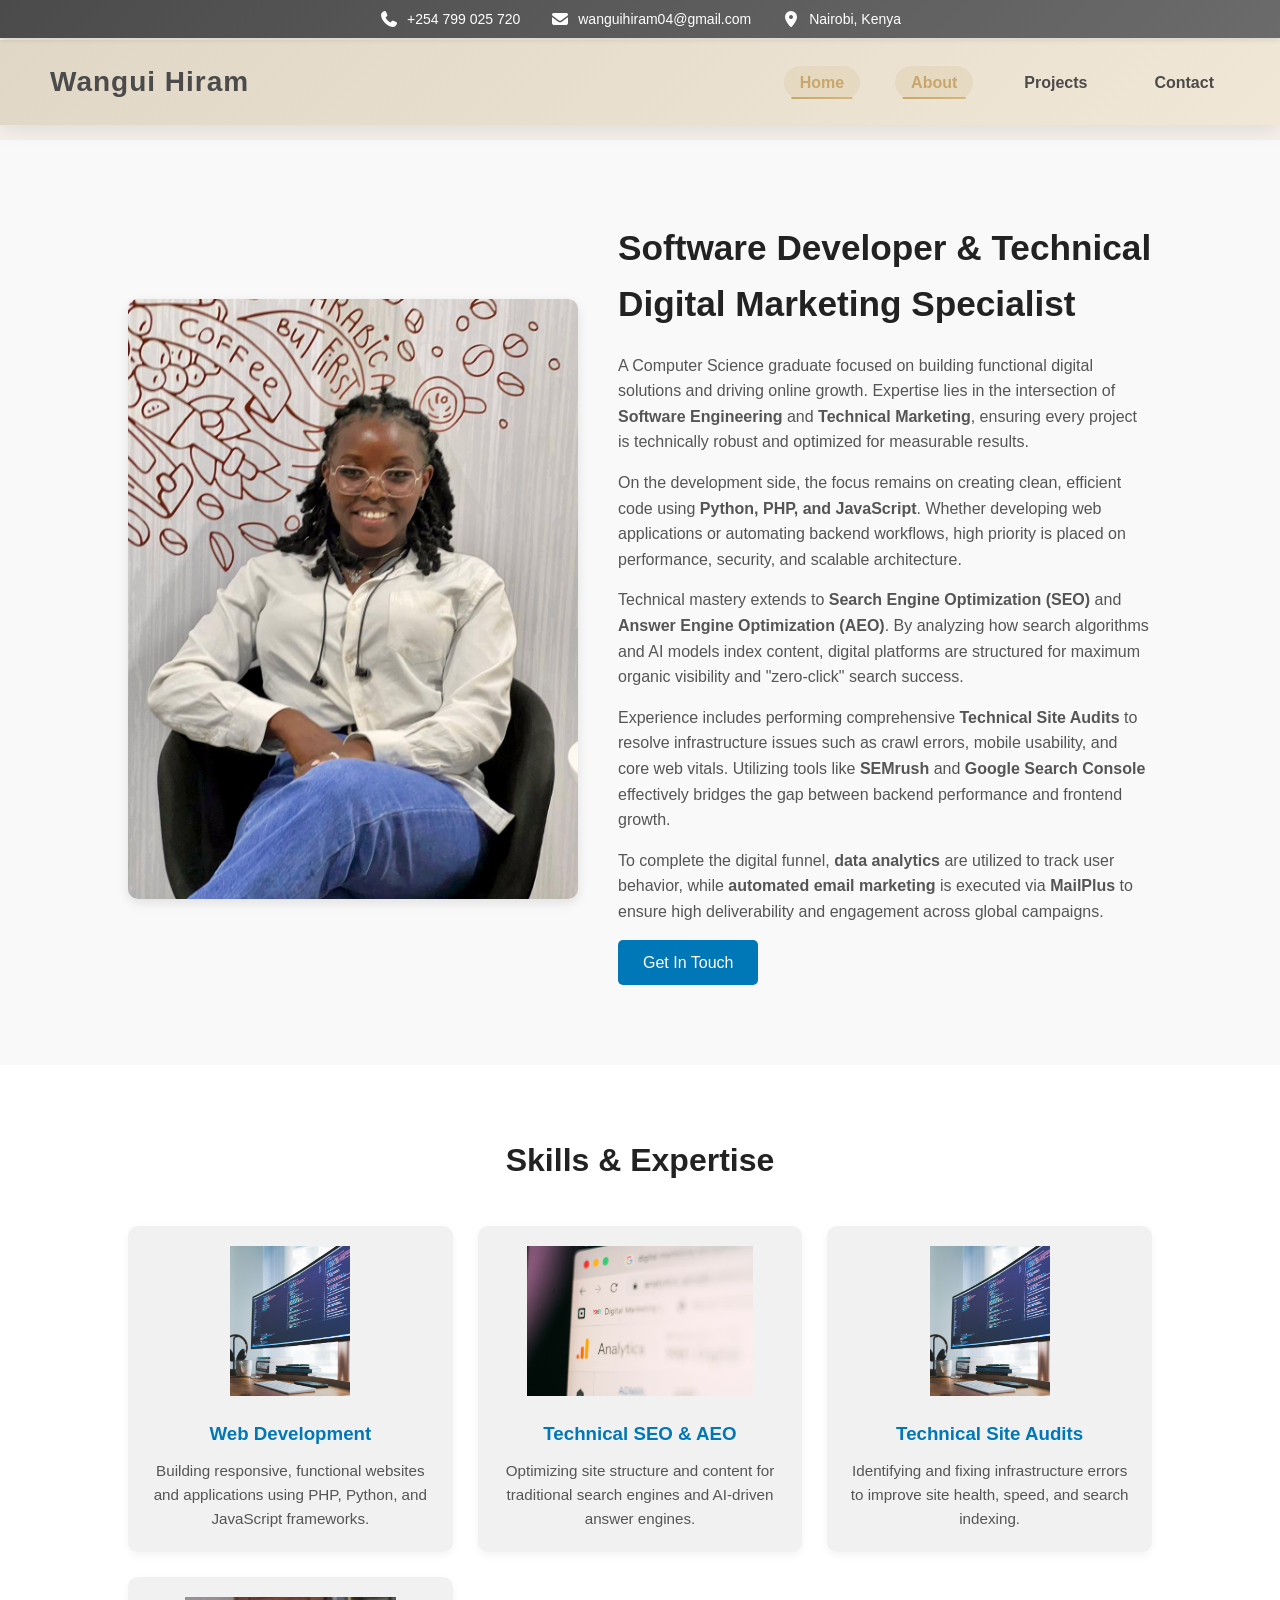
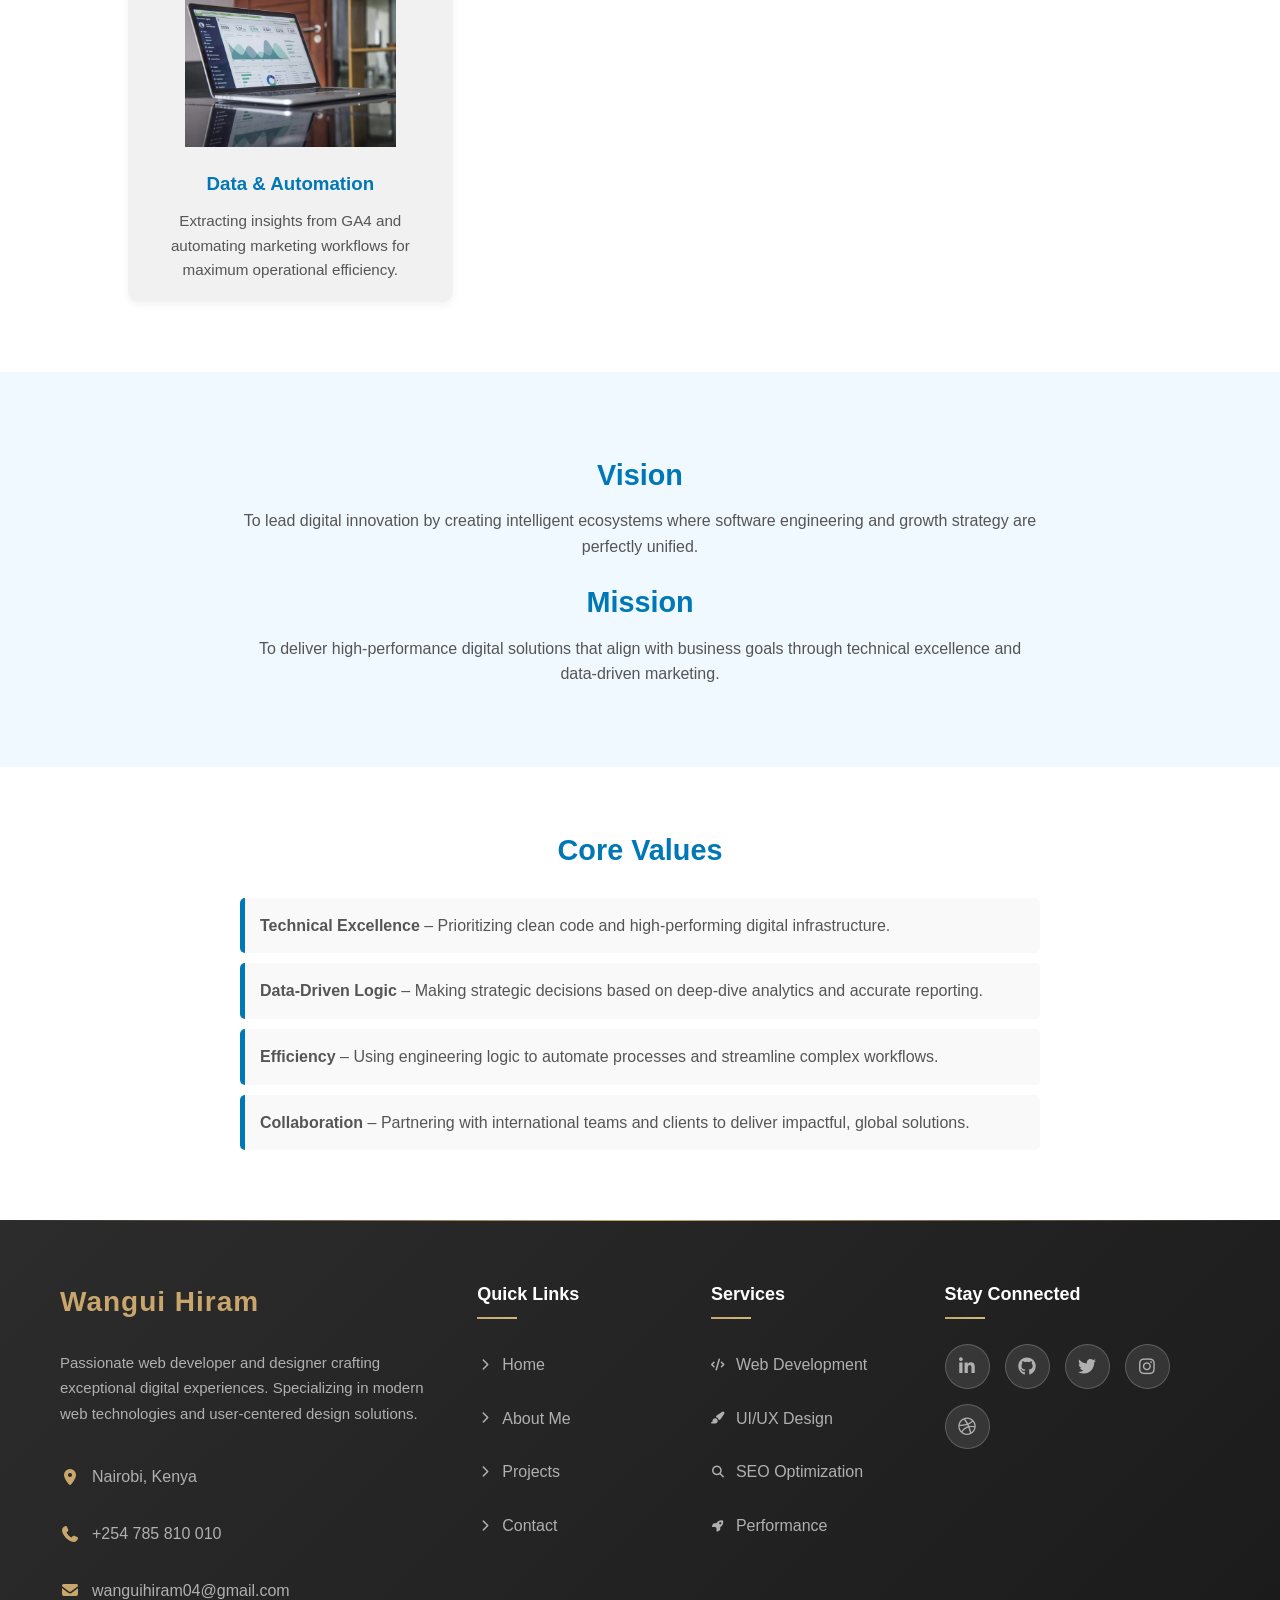
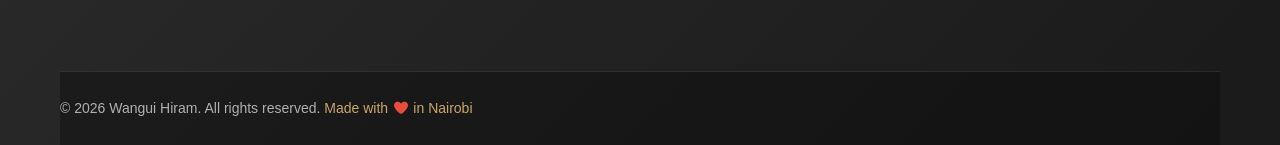
==== commit 7677fb50: "Refactor about section and update content" ====
--- a/about.html
+++ b/about.html
@@ -225,108 +225,39 @@
 
 
 
-    <!-- <!-- About Section -->
-    <section class="about-section">
+    <!-- About Section -->
+       <section class="about-section">
         <div class="about-container">
             <div class="about-image">
                 <img src="images/profile1.jpg" alt="Wangui Hiram">
             </div>
             <div class="about-text">
-                <h1>About Me</h1>
+                <h1>Software Developer & Technical Digital Marketing Specialist</h1>
                 <p>
-                    Hello! I’m <strong>Wangui Hiram</strong>, a passionate Software Developer specializing in creating 
-                    clean, functional, and user-friendly digital solutions. With a strong background in 
-                    <b>Python, HTML, CSS, and web development</b>, I thrive on solving problems 
-                    and bringing ideas to life through code.
+                    A Computer Science graduate focused on building functional digital solutions and driving online growth. 
+                    Expertise lies in the intersection of <strong>Software Engineering</strong> and <strong>Technical Marketing</strong>, 
+                    ensuring every project is technically robust and optimized for measurable results.
                 </p>
                 <p>
-                    My journey in tech began with a curiosity about how software works, which quickly 
-                    evolved into a deep love for building and improving applications. Whether it’s 
-                    developing a responsive website, creating efficient algorithms, or analyzing data 
-                    to uncover insights, I enjoy the challenge of turning concepts into reality.
+                    On the development side, the focus remains on creating clean, efficient code using <strong>Python, PHP, 
+                        and JavaScript</strong>. Whether developing web applications or automating backend workflows, 
+                    high priority is placed on performance, security, and scalable architecture.
                 </p>
                 <p>
-                    When I’m not coding, I’m exploring emerging technologies, contributing to open-source projects, 
-                    and sharing knowledge with the tech community. I believe in continuous learning 
-                    and collaboration to create impactful solutions.
-                </p>
-                <a href="contact.html" class="btn">Get In Touch</a>
-            </div>
-        </div>
-    </section>
-
-    <!-- Skills Section -->
-<section class="about-skills">
-    <h2>Things I Do & Skills</h2>
-    <div class="skills-grid">
-        <div class="skill-card">
-            <img src="images/software.jpg" alt="Web Development">
-            <h3>Web Development</h3>
-            <p>Building responsive, SEO-friendly websites using HTML, CSS, and JavaScript.</p>
-        </div>
-        <div class="skill-card">
-            <img src="images/software.jpg" alt="Python Programming">
-            <h3>Python Programming</h3>
-            <p>Developing software, automation scripts, and data analysis solutions.</p>
-        </div>
-        <div class="skill-card">
-            <img src="images/data.jpg" alt="Data Analysis">
-            <h3>Data Analysis</h3>
-            <p>Extracting insights from data to support decision-making.</p>
-        </div>
-        <div class="skill-card">
-            <img src="images/digital.png" alt="Digital Strategy">
-            <h3>Digital Strategy</h3>
-            <p>Helping brands grow and connect with audiences online.</p>
-        </div>
-    </div>
-</section>
-
-<!-- Vision & Mission -->
-<section class="vision-mission">
-    <div class="container">
-        <h2>Vision</h2>
-        <p>To become a leading innovator in technology, delivering solutions that inspire change and empower communities.</p>
-        <h2>Mission</h2>
-        <p>To create impactful, user-friendly digital solutions that align with client goals and drive measurable success.</p>
-    </div>
-</section>
-
-<!-- Core Values -->
-<section class="core-values">
-    <div class="container">
-        <h2>Core Values</h2>
-        <ul>
-            <li><b>Innovation</b> – Continuously seeking creative, forward-thinking solutions.</li>
-            <li><b>Integrity</b> – Delivering results with transparency and trust.</li>
-            <li><b>Excellence</b> – Striving for quality in every project.</li>
-            <li><b>Collaboration</b> – Partnering with clients for shared success.</li>
-        </ul>
-    </div>
-</section> -->
-
-
-    <section class="about-section">
-        <div class="about-container">
-            <div class="about-image">
-                <img src="images/profile1.jpg" alt="Wangui Hiram">
-            </div>
-            <div class="about-text">
-                <h1>Software Developer & Technical Digital Marketing Specialist</h1>
-                <p>
-                    A Computer Science graduate focused on building functional digital solutions and driving online growth. Expertise lies in the intersection of <strong>Software Engineering</strong> and <strong>Technical Marketing</strong>, ensuring every project is technically robust and optimized for measurable results.
+                    Technical mastery extends to <strong>Search Engine Optimization (SEO)</strong> and <strong>Answer 
+                        Engine Optimization (AEO)</strong>. By analyzing how search algorithms and AI models index content, 
+                    digital platforms are structured for maximum organic visibility and "zero-click" search success.
                 </p>
                 <p>
-                    On the development side, the focus remains on creating clean, efficient code using <strong>Python, PHP, and JavaScript</strong>. Whether developing web applications or automating backend workflows, high priority is placed on performance, security, and scalable architecture.
+                    Experience includes performing comprehensive <strong>Technical Site Audits</strong> to resolve infrastructure issues 
+                    such as crawl errors, mobile usability, and core web vitals.
+                    Utilizing tools like <strong>SEMrush</strong> and <strong>Google Search Console</strong> 
+                    effectively bridges the gap between backend performance and frontend growth.
                 </p>
                 <p>
-                    Technical mastery extends to <strong>Search Engine Optimization (SEO)</strong> and <strong>Answer Engine Optimization (AEO)</strong>. By analyzing how search algorithms and AI models index content, digital platforms are structured for maximum organic visibility and "zero-click" search success.
-                </p>
-                <p>
-                    Experience includes performing comprehensive <strong>Technical Site Audits</strong> to resolve infrastructure issues such as crawl errors, mobile usability, and core web vitals. Utilizing tools like <strong>SEMrush</strong> and <strong>Google Search Console</strong> effectively bridges the gap between backend performance and frontend growth.
-                </p>
-                <p>
-                    To complete the digital funnel, <strong>data analytics</strong> are utilized to track user behavior, while <strong>automated email marketing</strong> is executed via <strong>MailPlus</strong> to ensure high deliverability and engagement across global campaigns.
+                    To complete the digital funnel, <strong>data analytics</strong> are utilized to track user behavior, 
+                    while <strong>automated email marketing</strong> is executed via <strong>MailPlus</strong> to 
+                    ensure high deliverability and engagement across global campaigns.
                 </p>
                 <a href="contact.html" class="btn">Get In Touch</a>
             </div>
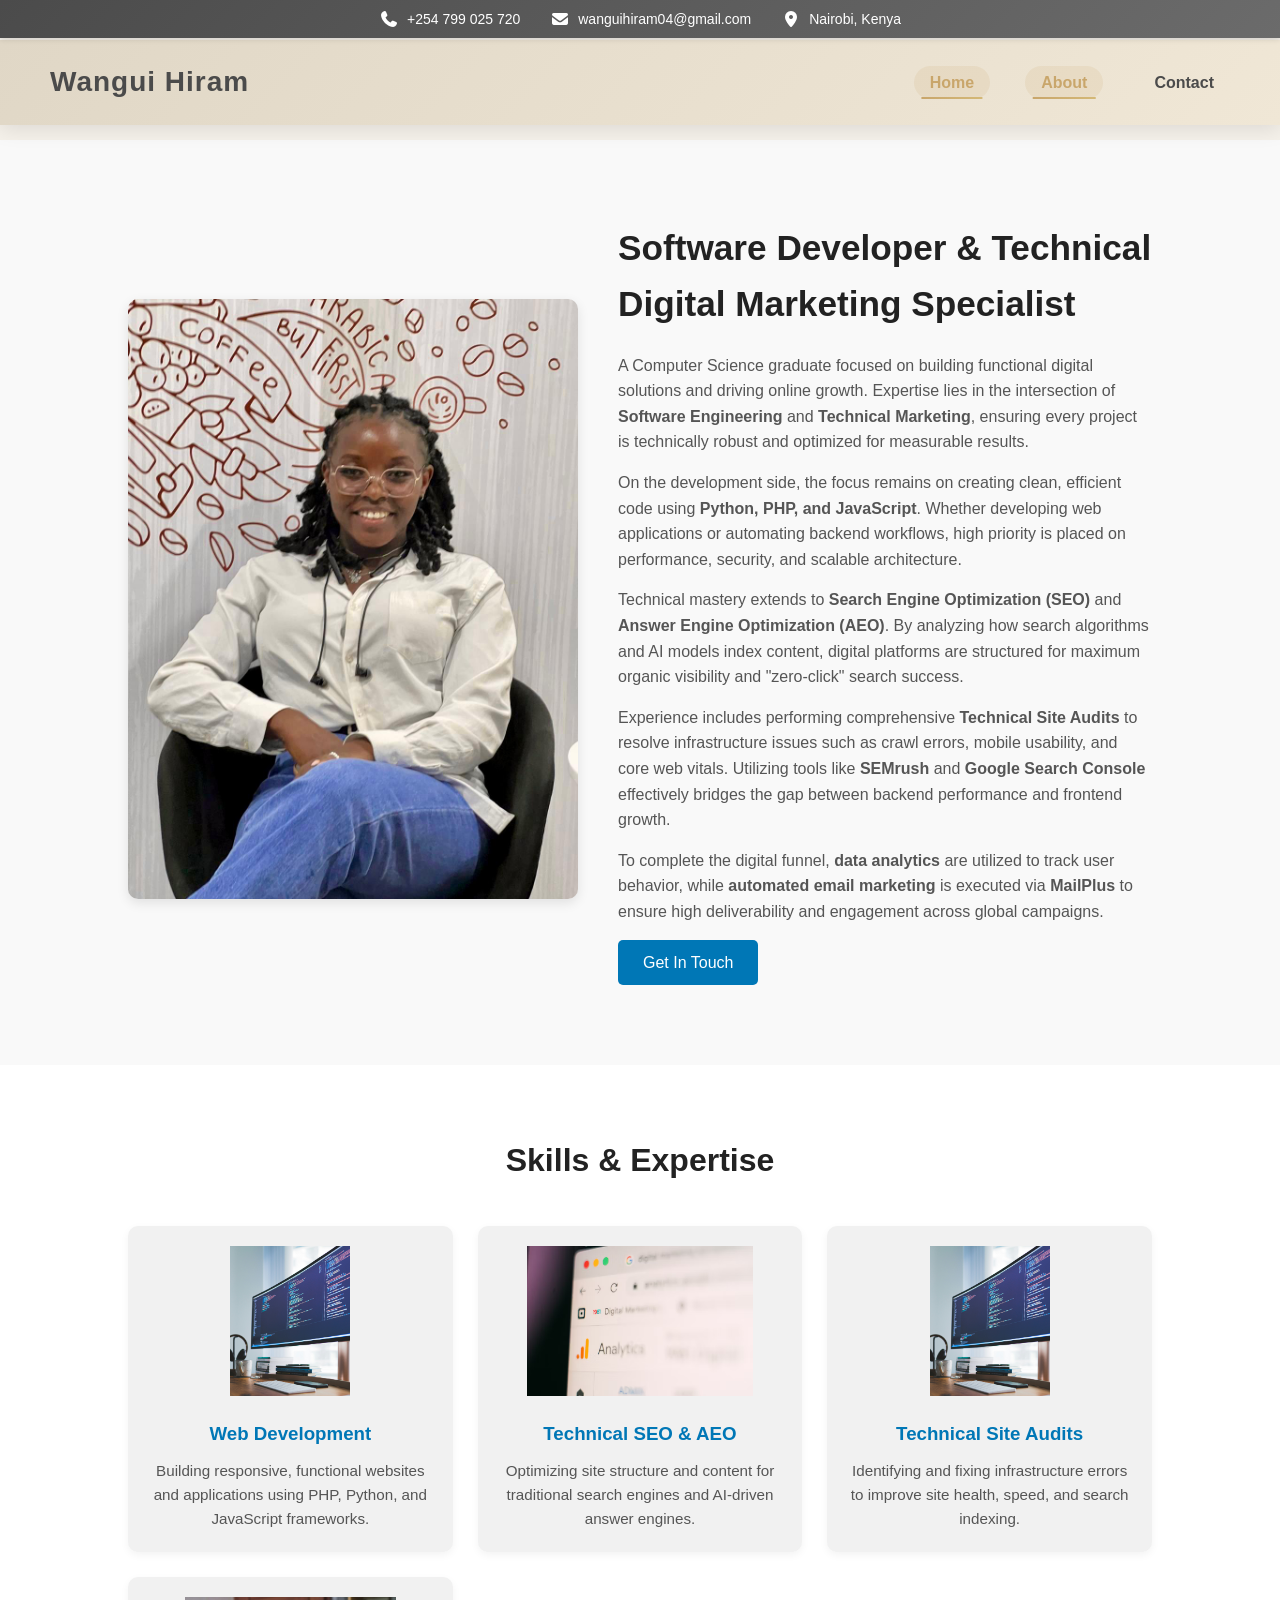
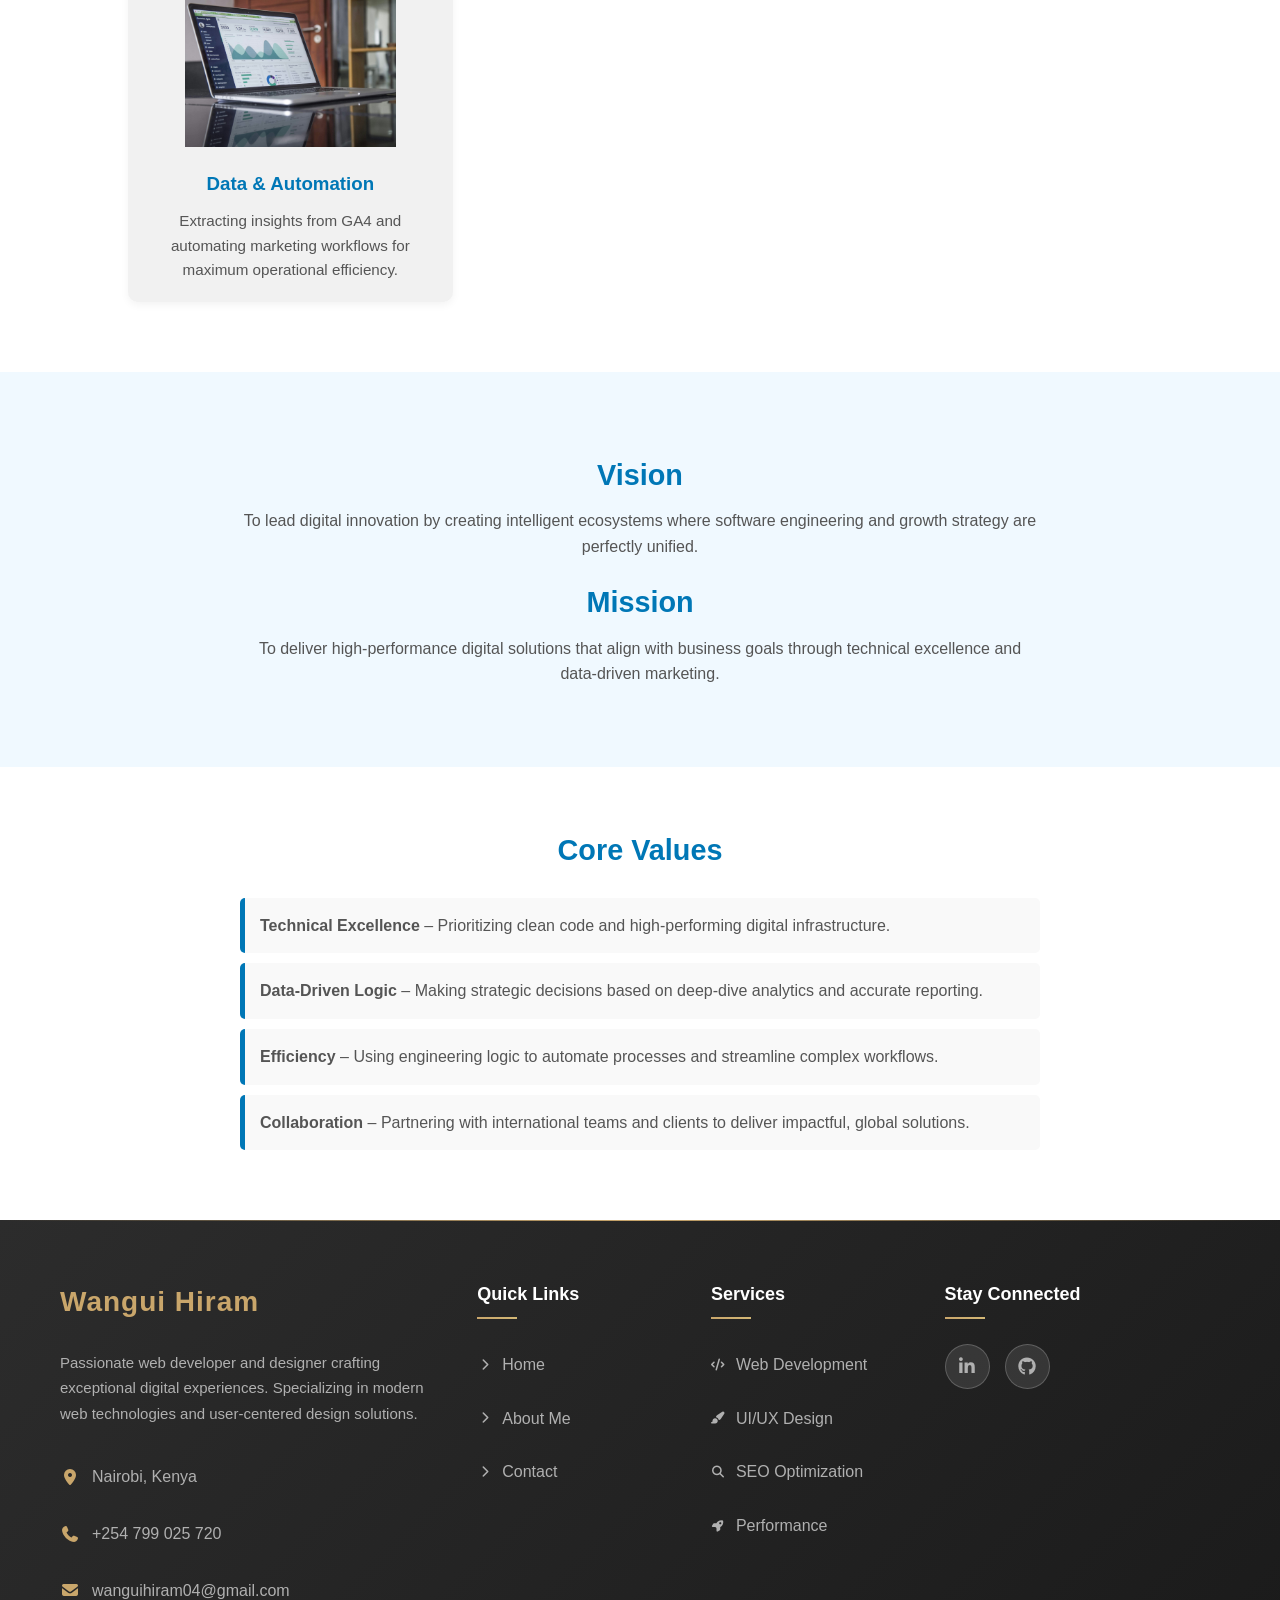
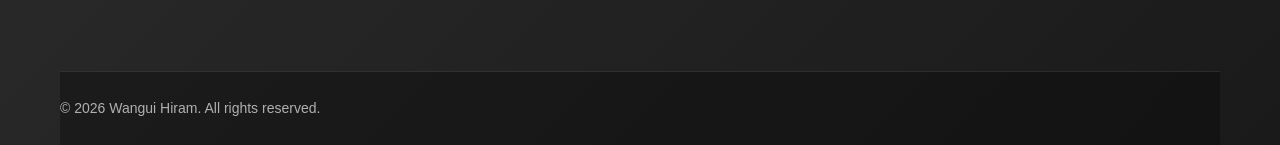
==== commit 480716a4: "Comment out projects link and update year in footer" ====
--- a/about.html
+++ b/about.html
@@ -34,7 +34,7 @@
             <ul class="nav-links">
                 <li><a href="index.html" class="active">Home</a></li>
                 <li><a href="about.html">About</a></li>
-                <li><a href="projects.html">Projects</a></li>
+                <!-- <li><a href="projects.html">Projects</a></li> -->
                 <li><a href="contact.html">Contact</a></li>
             </ul>
             <div class="hamburger" id="hamburger">
@@ -49,7 +49,7 @@
         <ul class="mobile-nav-links">
             <li><a href="index.html" class="active">Home</a></li>
             <li><a href="about.html">About</a></li>
-            <li><a href="projects.html">Projects</a></li>
+            <!-- <li><a href="projects.html">Projects</a></li> -->
             <li><a href="contact.html">Contact</a></li>
         </ul>
     </div>
@@ -330,7 +330,7 @@
                         </div>
                         <div class="contact-item">
                             <i class="fas fa-phone"></i>
-                            <a href="tel:+254712345678">+254 785 810 010</a>
+                            <a href="tel:+254712345678">+254 799 025 720</a>
                         </div>
                         <div class="contact-item">
                             <i class="fas fa-envelope"></i>
@@ -345,7 +345,7 @@
                     <ul class="footer-links">
                         <li><a href="index.html"><i class="fas fa-chevron-right"></i>Home</a></li>
                         <li><a href="about.html"><i class="fas fa-chevron-right"></i>About Me</a></li>
-                        <li><a href="projects.html"><i class="fas fa-chevron-right"></i>Projects</a></li>
+                        <!-- <li><a href="projects.html"><i class="fas fa-chevron-right"></i>Projects</a></li> -->
                         <li><a href="contact.html"><i class="fas fa-chevron-right"></i>Contact</a></li>
                     </ul>
                 </div>
@@ -372,7 +372,7 @@
                         <a href="#" class="social-link github" aria-label="GitHub">
                             <i class="fab fa-github"></i>
                         </a>
-                        <a href="#" class="social-link twitter" aria-label="Twitter">
+                        <!-- <a href="#" class="social-link twitter" aria-label="Twitter">
                             <i class="fab fa-twitter"></i>
                         </a>
                         <a href="#" class="social-link instagram" aria-label="Instagram">
@@ -380,7 +380,7 @@
                         </a>
                         <a href="#" class="social-link dribbble" aria-label="Dribbble">
                             <i class="fab fa-dribbble"></i>
-                        </a>
+                        </a> -->
                     </div>
                 </div>
             </div>
@@ -389,8 +389,8 @@
             <div class="footer-bottom">
                 <div class="footer-bottom-content">
                     <p class="copyright">
-                        &copy; <span id="currentYear">2024</span> Wangui Hiram. All rights reserved. 
-                        <span class="love">Made with <i class="fas fa-heart"></i> in Nairobi</span>
+                        &copy; <span id="currentYear">2026</span> Wangui Hiram. All rights reserved. 
+                        <!-- <span class="love">Made with <i class="fas fa-heart"></i> in Nairobi</span> -->
                     </p>
                 </div>
             </div>
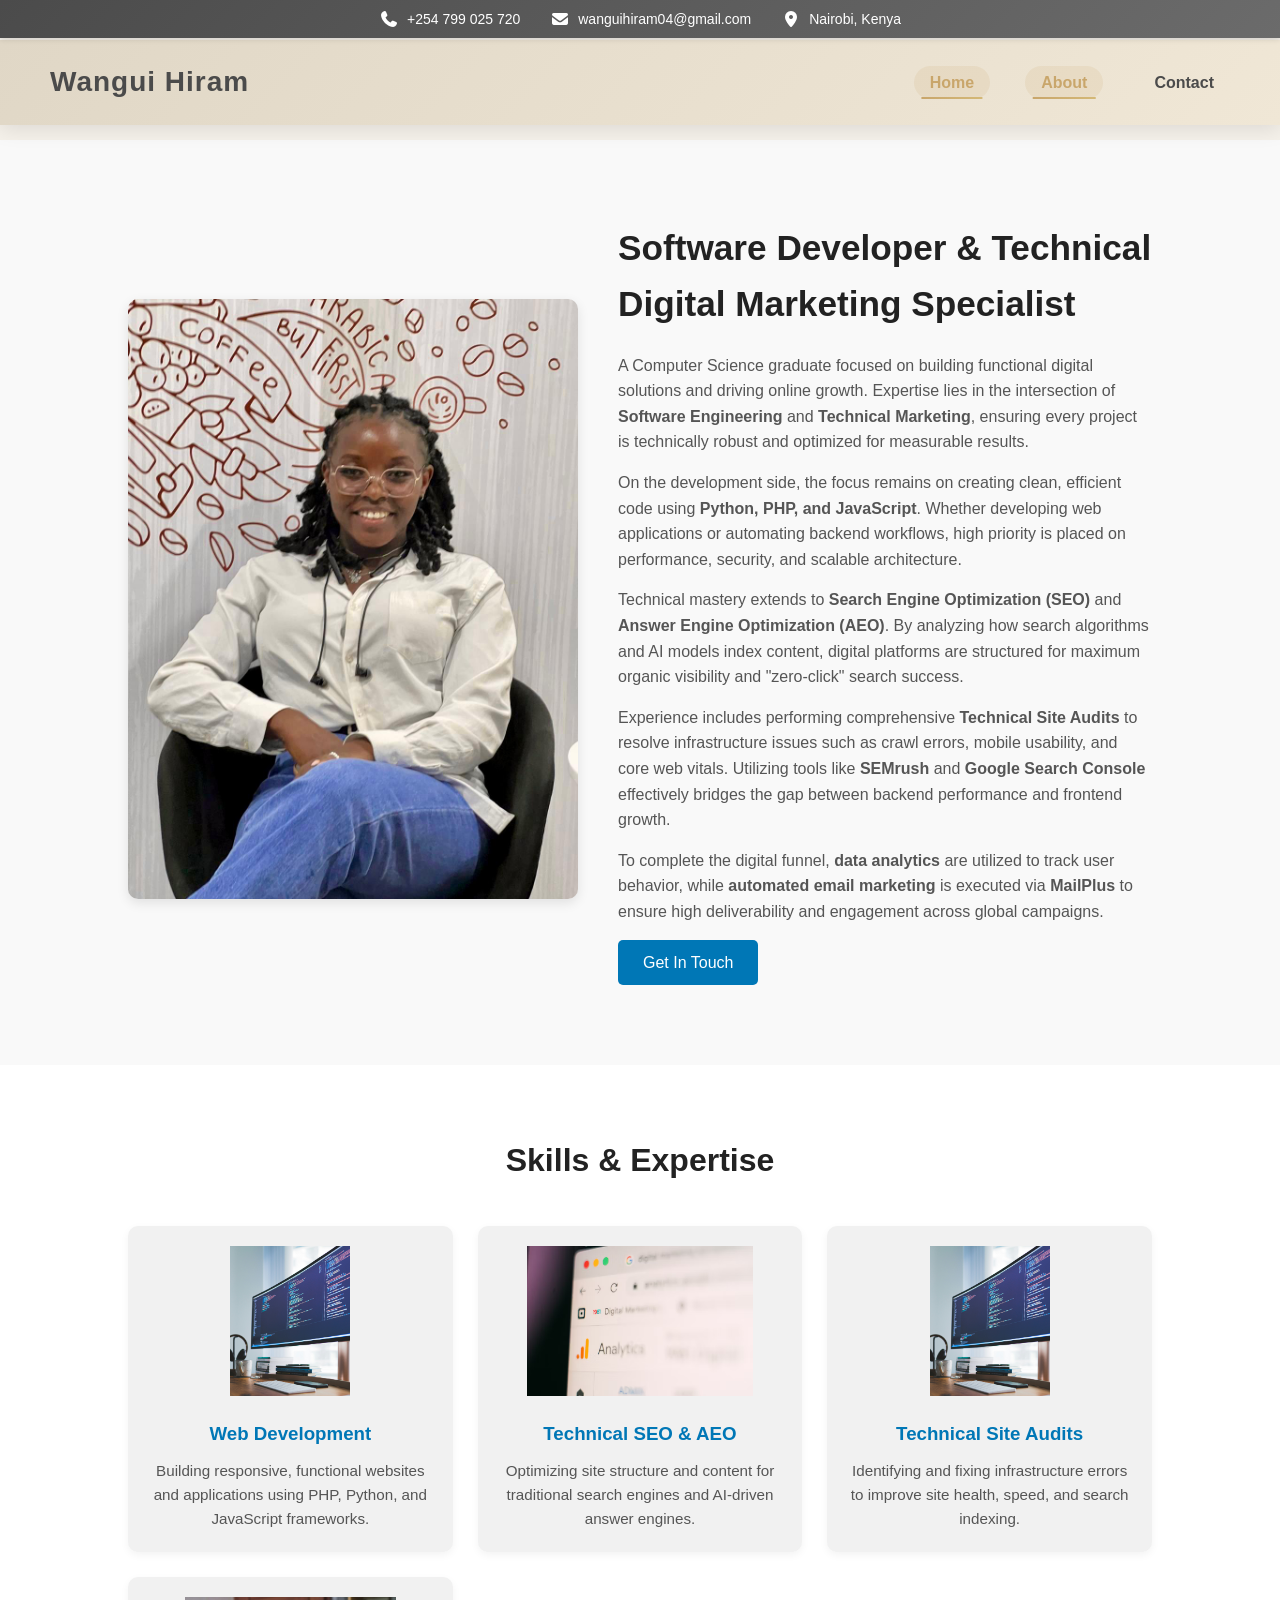
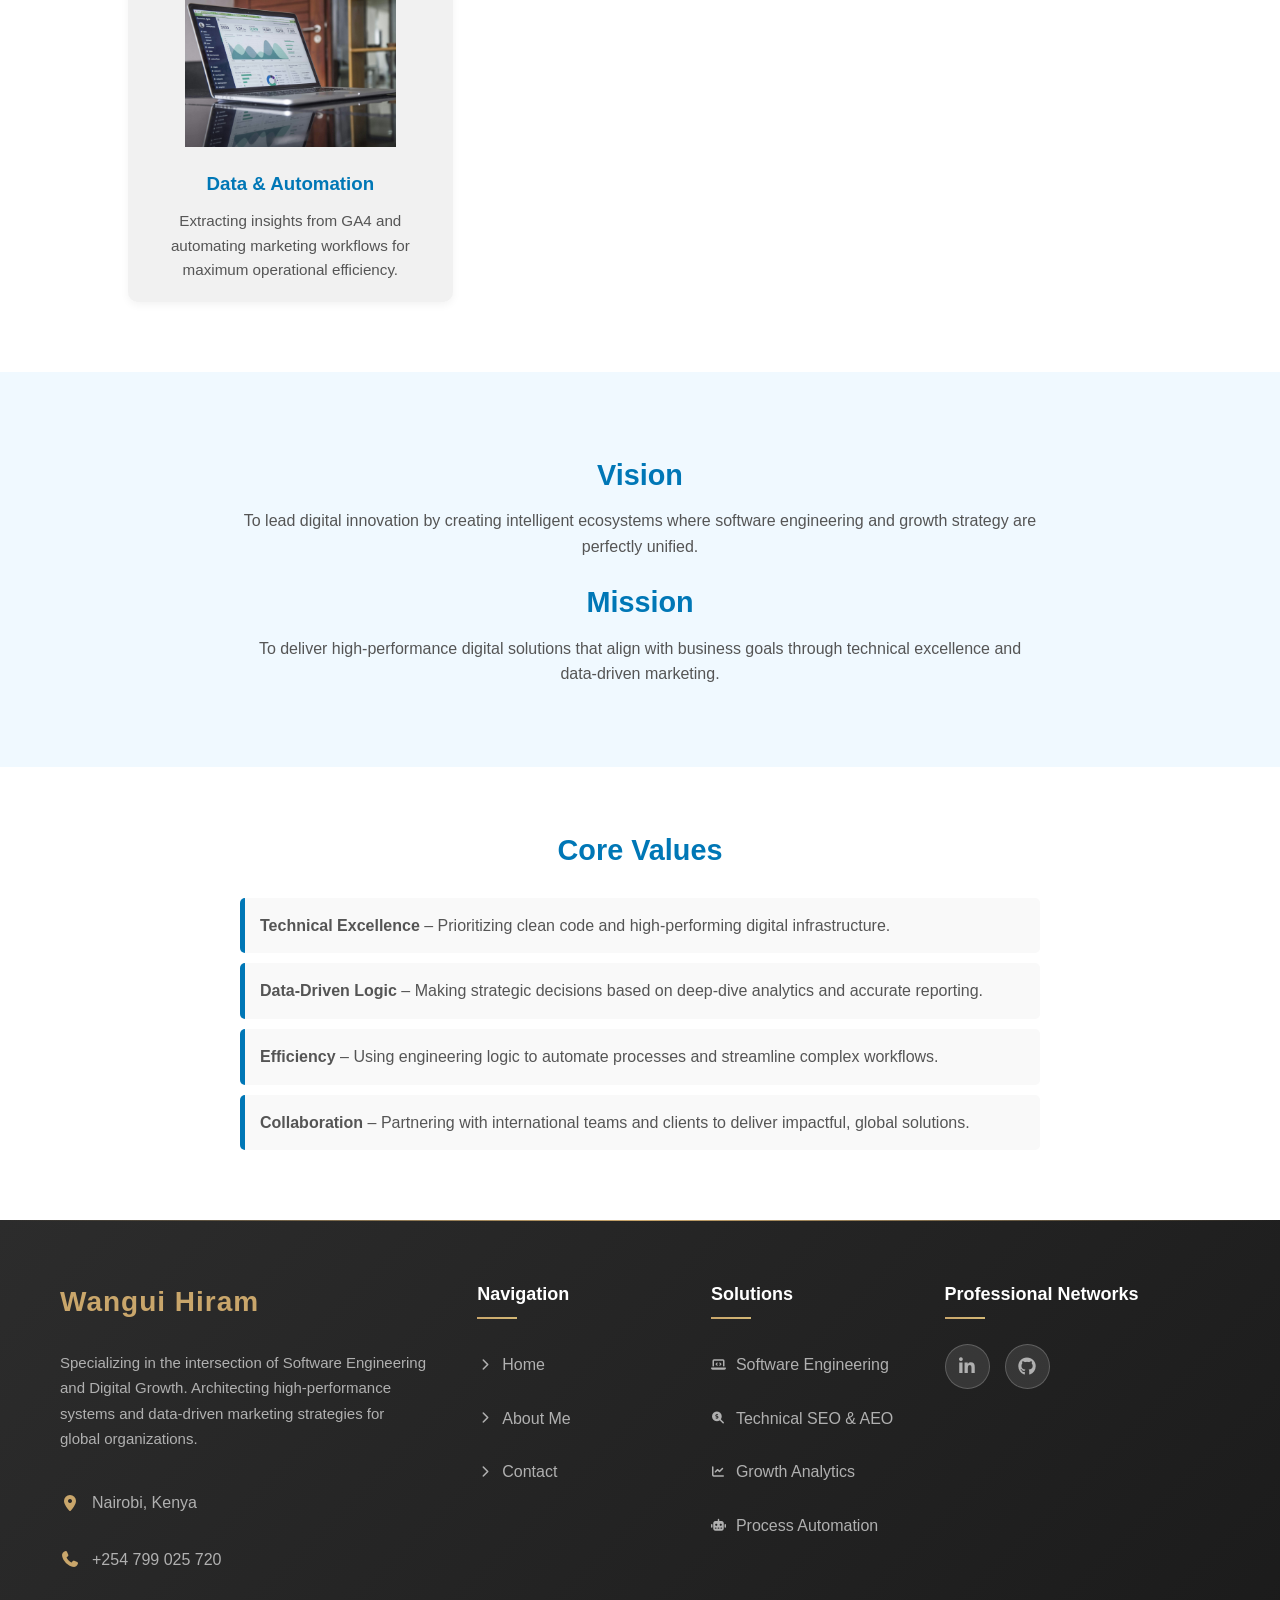
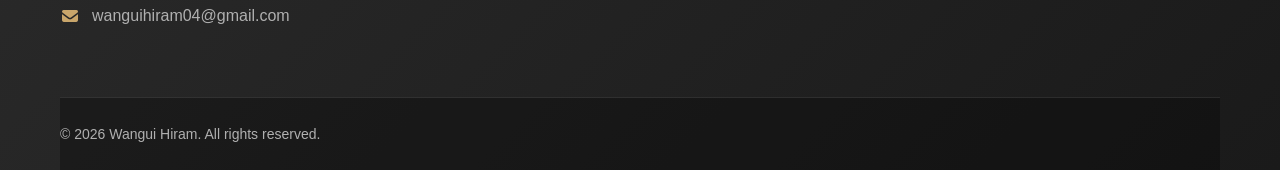
==== commit 9beed4b1: "Revamp footer content and structure" ====
--- a/about.html
+++ b/about.html
@@ -313,99 +313,76 @@
 
 <!-- PREMIUM FOOTER -->
     <footer class="footer">
-        <div class="footer-container">
-            <!-- Main Footer Content -->
-            <div class="footer-content">
-                <!-- About Section -->
-                <div class="footer-section about">
-                    <h3 class="footer-logo">Wangui Hiram</h3>
-                    <p class="footer-desc">
-                        Passionate web developer and designer crafting exceptional digital experiences. 
-                        Specializing in modern web technologies and user-centered design solutions.
-                    </p>
-                    <div class="footer-contact">
-                        <div class="contact-item">
-                            <i class="fas fa-map-marker-alt"></i>
-                            <span>Nairobi, Kenya</span>
-                        </div>
-                        <div class="contact-item">
-                            <i class="fas fa-phone"></i>
-                            <a href="tel:+254712345678">+254 799 025 720</a>
-                        </div>
-                        <div class="contact-item">
-                            <i class="fas fa-envelope"></i>
-                            <a href="mailto:wanguihiram04@mail.com">wanguihiram04@gmail.com</a>
-                        </div>
+    <div class="footer-container">
+        <div class="footer-content">
+            <div class="footer-section about">
+                <h3 class="footer-logo">Wangui Hiram</h3>
+                <p class="footer-desc">
+                    Specializing in the intersection of Software Engineering and Digital Growth. 
+                    Architecting high-performance systems and data-driven marketing strategies 
+                    for global organizations.
+                </p>
+                <div class="footer-contact">
+                    <div class="contact-item">
+                        <i class="fas fa-map-marker-alt"></i>
+                        <span>Nairobi, Kenya</span>
+                    </div>
+                    <div class="contact-item">
+                        <i class="fas fa-phone"></i>
+                        <a href="tel:+254799025720">+254 799 025 720</a>
+                    </div>
+                    <div class="contact-item">
+                        <i class="fas fa-envelope"></i>
+                        <a href="mailto:wanguihiram04@gmail.com">wanguihiram04@gmail.com</a>
                     </div>
                 </div>
-
-                <!-- Quick Links -->
-                <div class="footer-section links">
-                    <h4 class="section-title">Quick Links</h4>
-                    <ul class="footer-links">
-                        <li><a href="index.html"><i class="fas fa-chevron-right"></i>Home</a></li>
-                        <li><a href="about.html"><i class="fas fa-chevron-right"></i>About Me</a></li>
-                        <!-- <li><a href="projects.html"><i class="fas fa-chevron-right"></i>Projects</a></li> -->
-                        <li><a href="contact.html"><i class="fas fa-chevron-right"></i>Contact</a></li>
-                    </ul>
+            </div>
+
+            <div class="footer-section links">
+                <h4 class="section-title">Navigation</h4>
+                <ul class="footer-links">
+                    <li><a href="index.html"><i class="fas fa-chevron-right"></i>Home</a></li>
+                    <li><a href="about.html"><i class="fas fa-chevron-right"></i>About Me</a></li>
+                    <li><a href="contact.html"><i class="fas fa-chevron-right"></i>Contact</a></li>
+                </ul>
+            </div>
+
+            <div class="footer-section services">
+                <h4 class="section-title">Solutions</h4>
+                <ul class="footer-links">
+                    <li><a href="#"><i class="fas fa-laptop-code"></i>Software Engineering</a></li>
+                    <li><a href="#"><i class="fas fa-search-dollar"></i>Technical SEO & AEO</a></li>
+                    <li><a href="#"><i class="fas fa-chart-line"></i>Growth Analytics</a></li>
+                    <li><a href="#"><i class="fas fa-robot"></i>Process Automation</a></li>
+                </ul>
+            </div>
+
+            <div class="footer-section newsletter">
+                <h4 class="section-title">Professional Networks</h4>
+                <div class="social-links">
+                    <a href="#" class="social-link linkedin" aria-label="LinkedIn">
+                        <i class="fab fa-linkedin-in"></i>
+                    </a>
+                    <a href="#" class="social-link github" aria-label="GitHub">
+                        <i class="fab fa-github"></i>
+                    </a>
                 </div>
-
-                <!-- Services -->
-                <div class="footer-section services">
-                    <h4 class="section-title">Services</h4>
-                    <ul class="footer-links">
-                        <li><a href="#"><i class="fas fa-code"></i>Web Development</a></li>
-                        <li><a href="#"><i class="fas fa-paint-brush"></i>UI/UX Design</a></li>
-                        <li><a href="#"><i class="fas fa-search"></i>SEO Optimization</a></li>
-                        <li><a href="#"><i class="fas fa-rocket"></i>Performance</a></li>
-                    </ul>
-                </div>
-
-                <!-- Newsletter & Social -->
-                <div class="footer-section newsletter">
-                    <h4 class="section-title">Stay Connected</h4>
-
-                    <div class="social-links">
-                        <a href="#" class="social-link linkedin" aria-label="LinkedIn">
-                            <i class="fab fa-linkedin-in"></i>
-                        </a>
-                        <a href="#" class="social-link github" aria-label="GitHub">
-                            <i class="fab fa-github"></i>
-                        </a>
-                        <!-- <a href="#" class="social-link twitter" aria-label="Twitter">
-                            <i class="fab fa-twitter"></i>
-                        </a>
-                        <a href="#" class="social-link instagram" aria-label="Instagram">
-                            <i class="fab fa-instagram"></i>
-                        </a>
-                        <a href="#" class="social-link dribbble" aria-label="Dribbble">
-                            <i class="fab fa-dribbble"></i>
-                        </a> -->
-                    </div>
-                </div>
-            </div>
-
-            <!-- Bottom Footer -->
-            <div class="footer-bottom">
-                <div class="footer-bottom-content">
-                    <p class="copyright">
-                        &copy; <span id="currentYear">2026</span> Wangui Hiram. All rights reserved. 
-                        <!-- <span class="love">Made with <i class="fas fa-heart"></i> in Nairobi</span> -->
-                    </p>
-                </div>
-            </div>
-        </div>
-
-        <!-- Back to Top Button -->
-        <div class="back-to-top" id="backToTop">
-            <i class="fas fa-chevron-up"></i>
-        </div>
-    </footer>
-
-
-
-
-
+            </div>
+        </div>
+
+        <div class="footer-bottom">
+            <div class="footer-bottom-content">
+                <p class="copyright">
+                    &copy; <span id="currentYear">2026</span> Wangui Hiram. All rights reserved. 
+                </p>
+            </div>
+        </div>
+    </div>
+
+    <div class="back-to-top" id="backToTop">
+        <i class="fas fa-chevron-up"></i>
+    </div>
+</footer>
 
 
    <script>
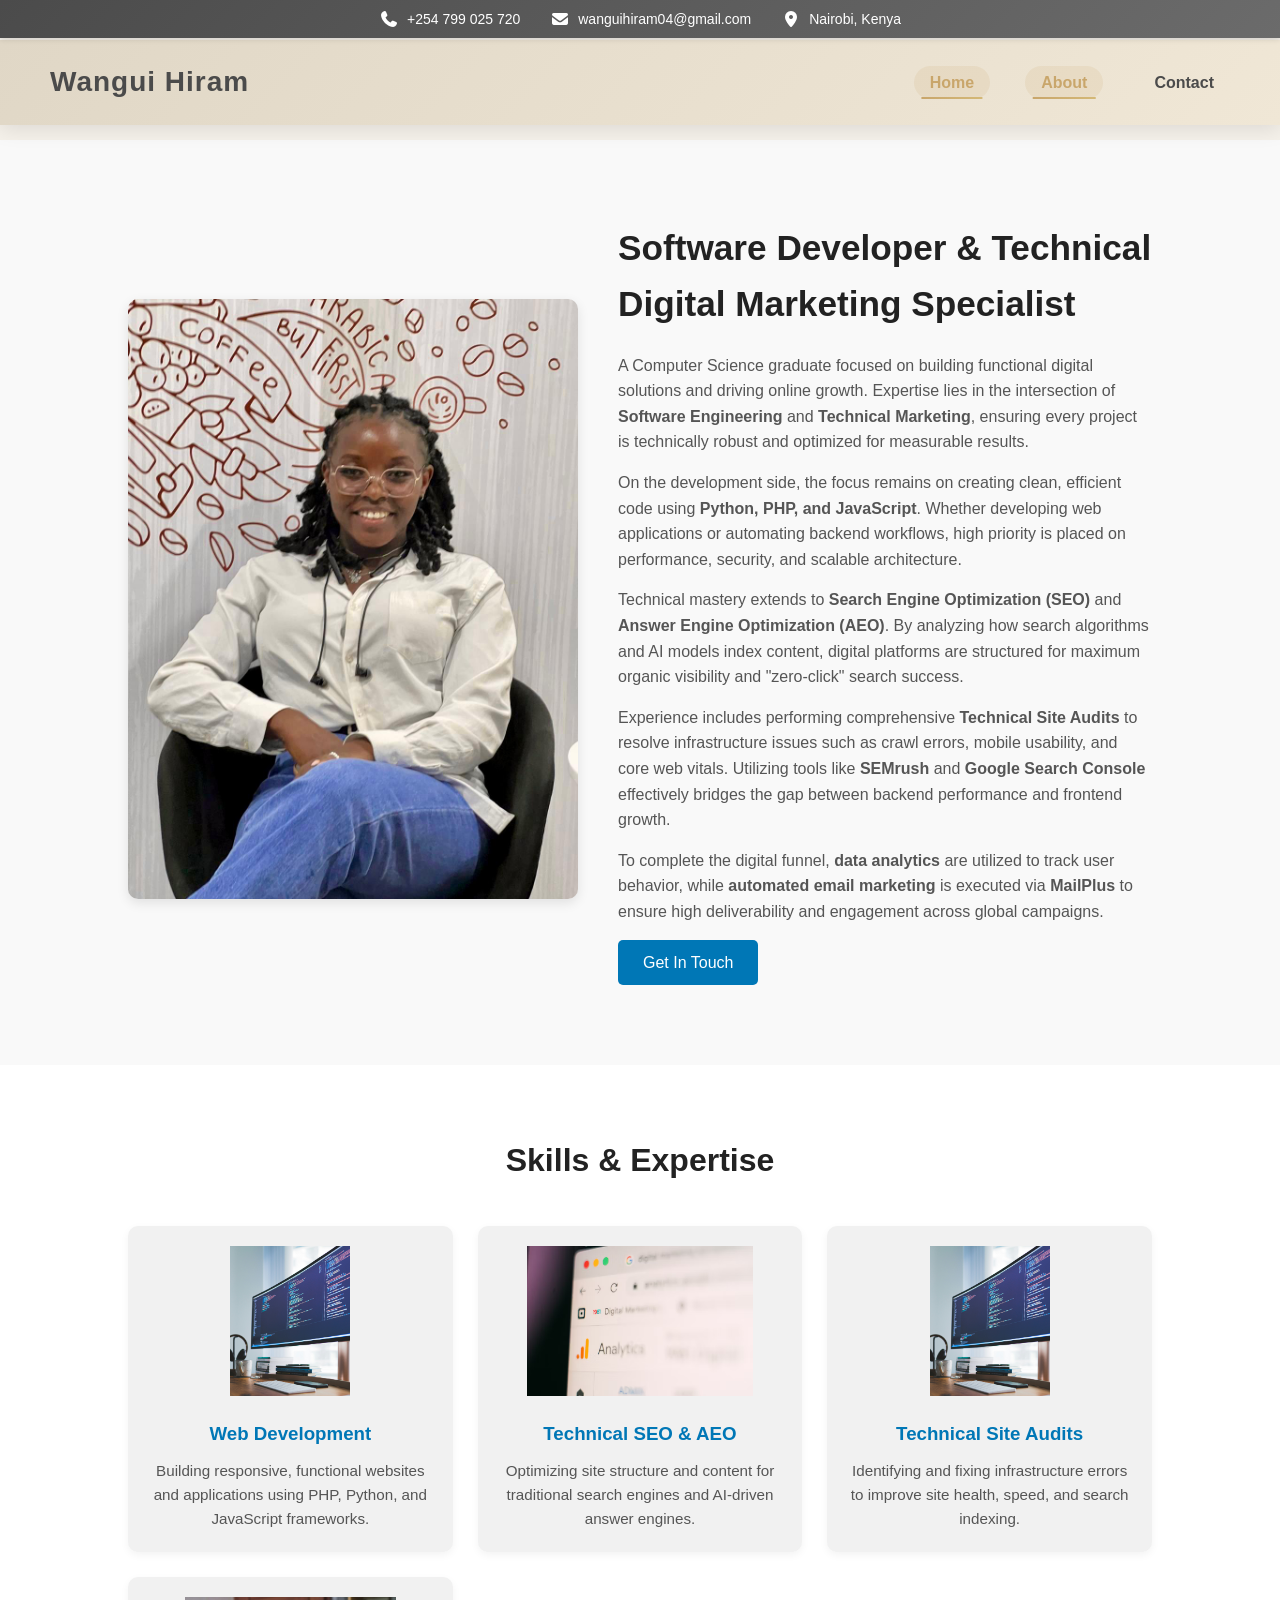
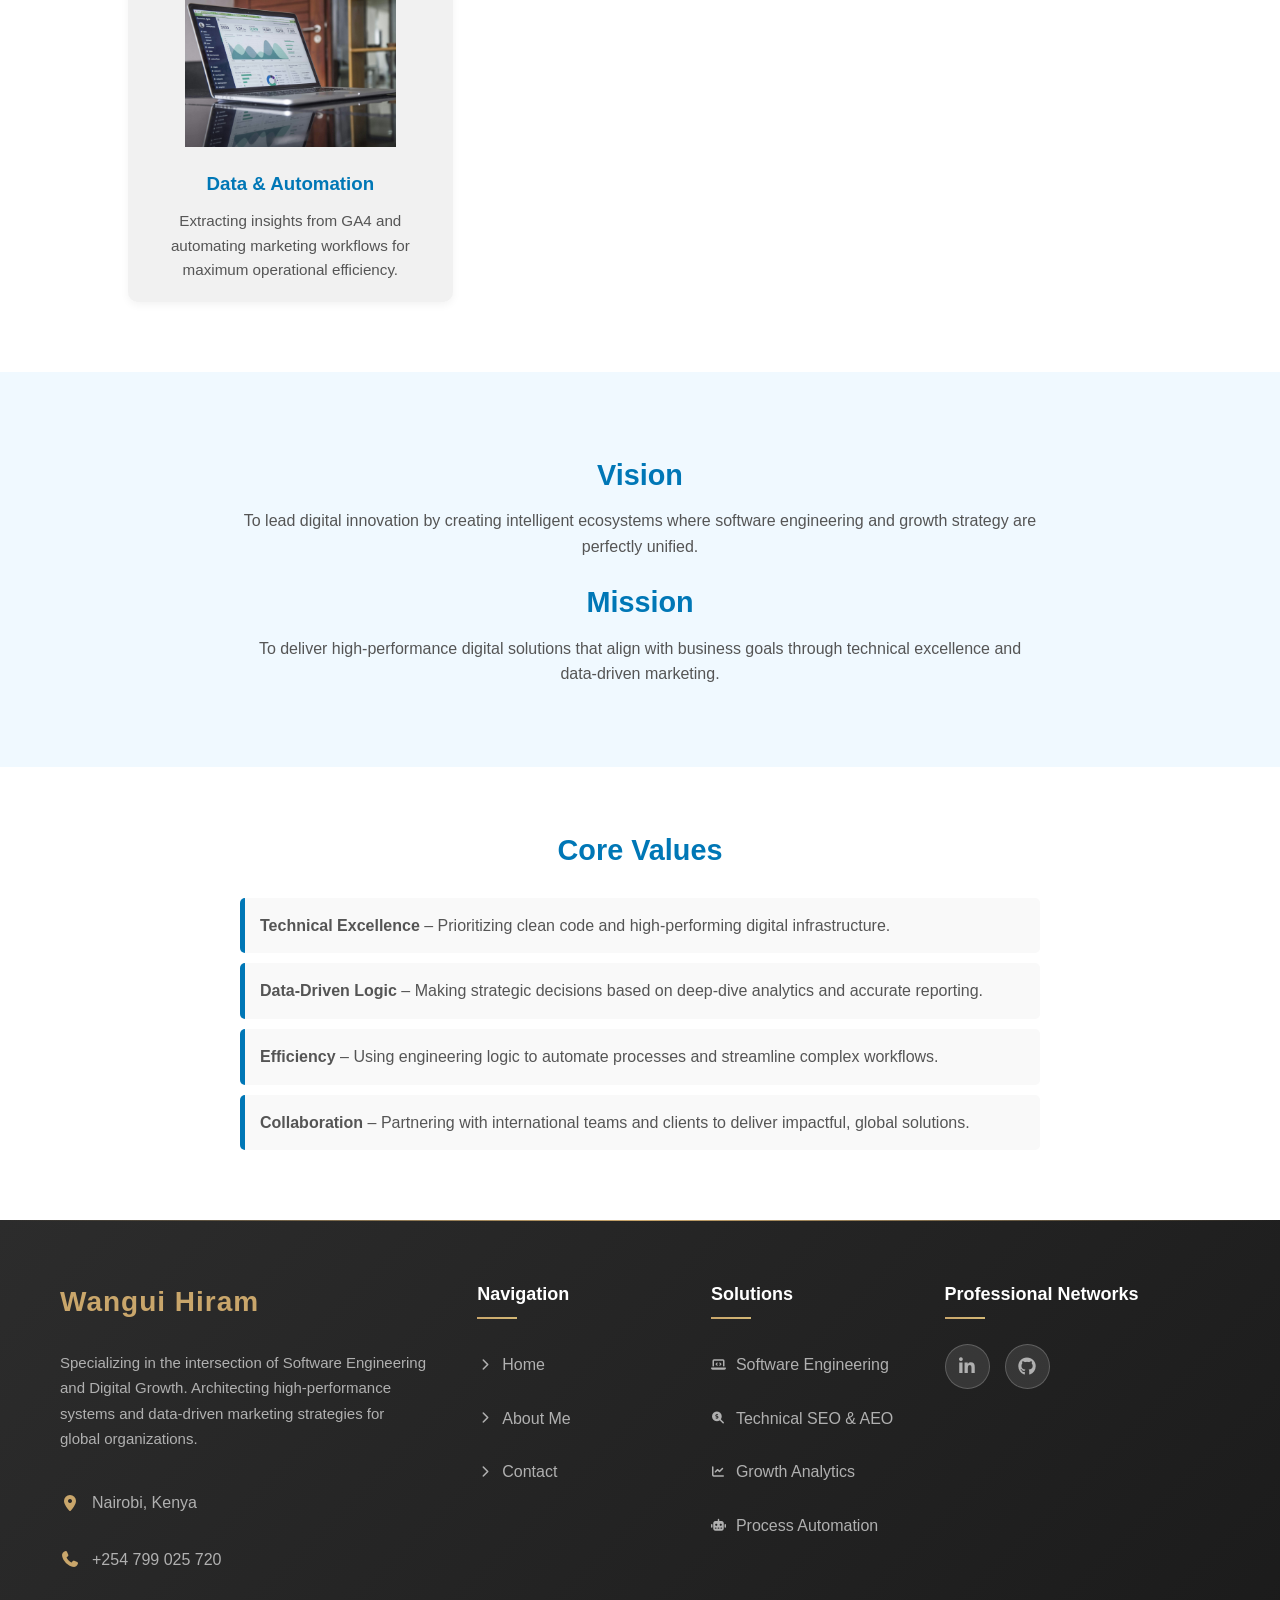
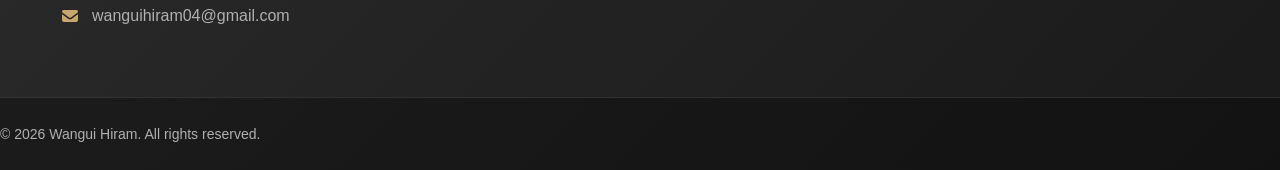
==== commit 1083e340: "Update footer social links with actual URLs" ====
--- a/about.html
+++ b/about.html
@@ -357,16 +357,17 @@
                 </ul>
             </div>
 
-            <div class="footer-section newsletter">
+                       <div class="footer-section newsletter">
                 <h4 class="section-title">Professional Networks</h4>
                 <div class="social-links">
-                    <a href="#" class="social-link linkedin" aria-label="LinkedIn">
+                    <a href="https://www.linkedin.com/in/wangui-hiram-2a6134261/" target="_blank" class="social-link linkedin" aria-label="LinkedIn">
                         <i class="fab fa-linkedin-in"></i>
                     </a>
-                    <a href="#" class="social-link github" aria-label="GitHub">
+                    <a href="https://github.com/jayhiram" target="_blank" class="social-link github" aria-label="GitHub">
                         <i class="fab fa-github"></i>
                     </a>
                 </div>
+            </div>
             </div>
         </div>
 
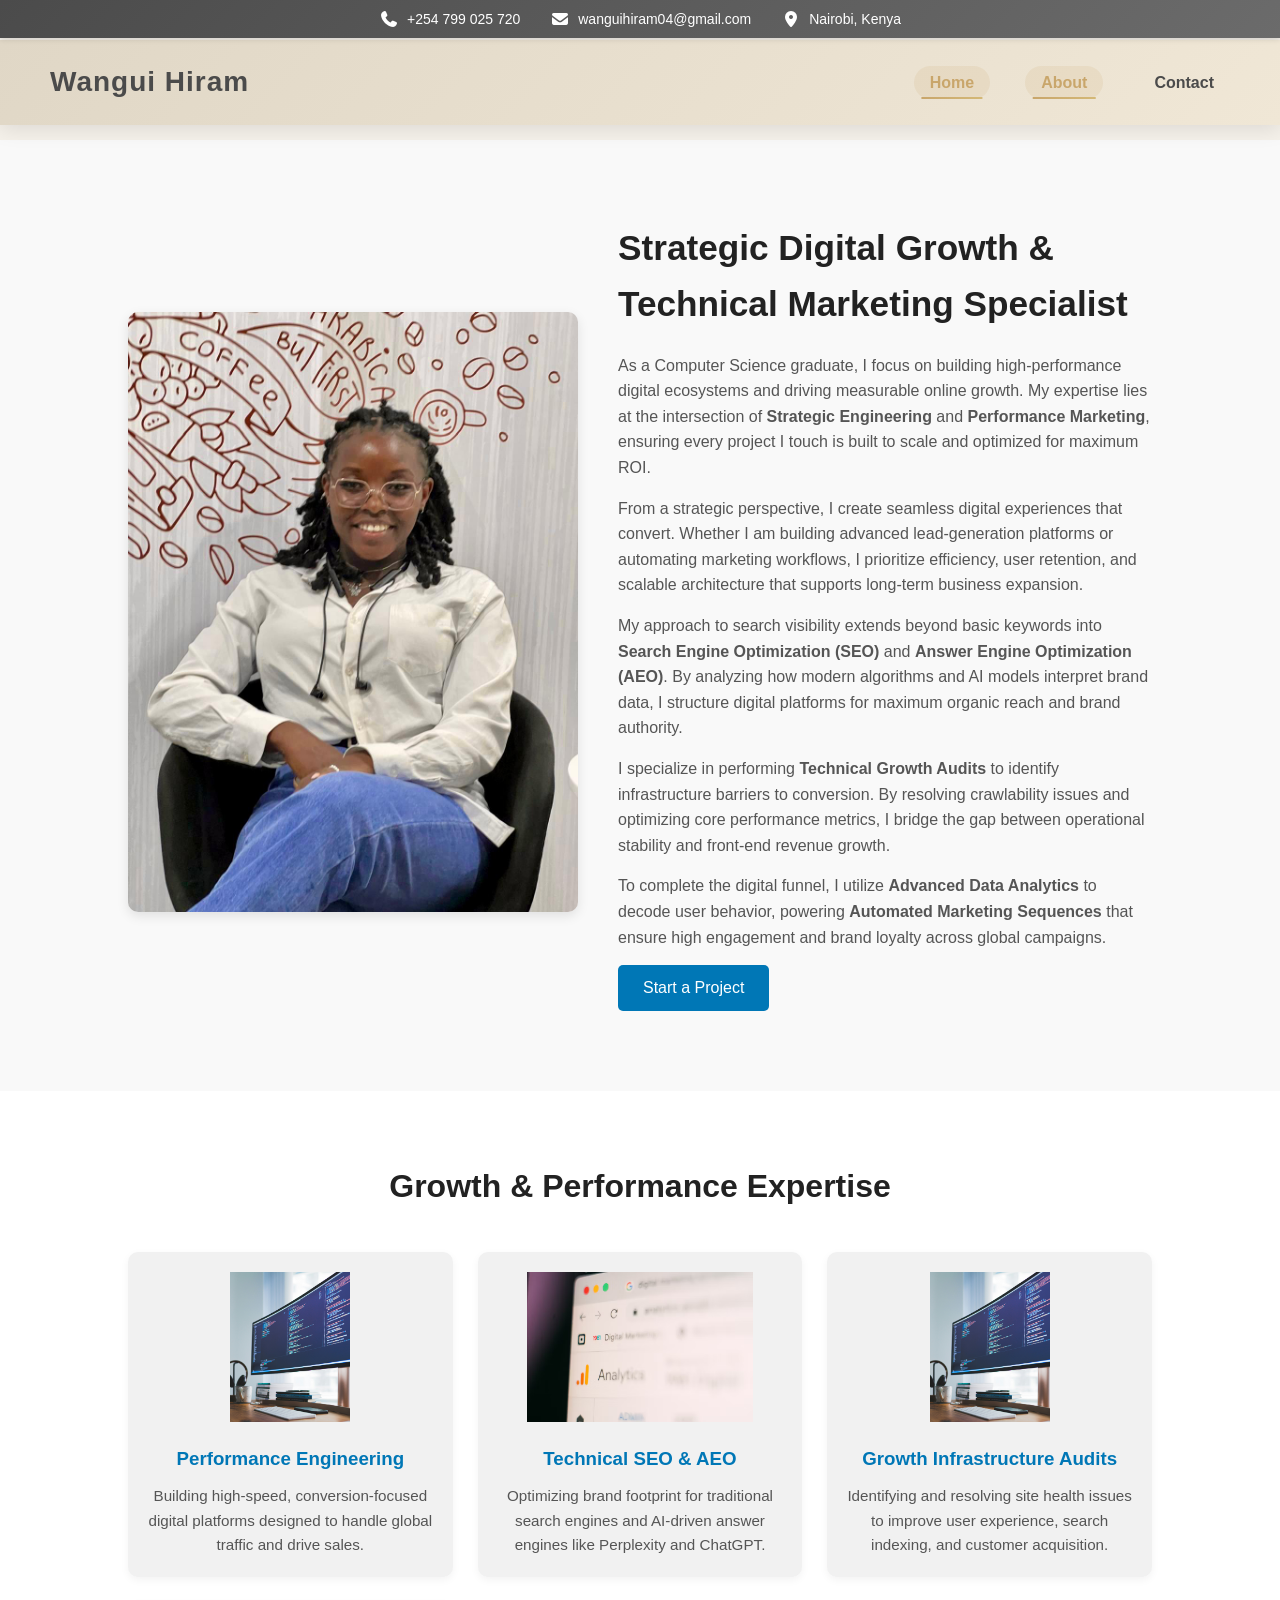
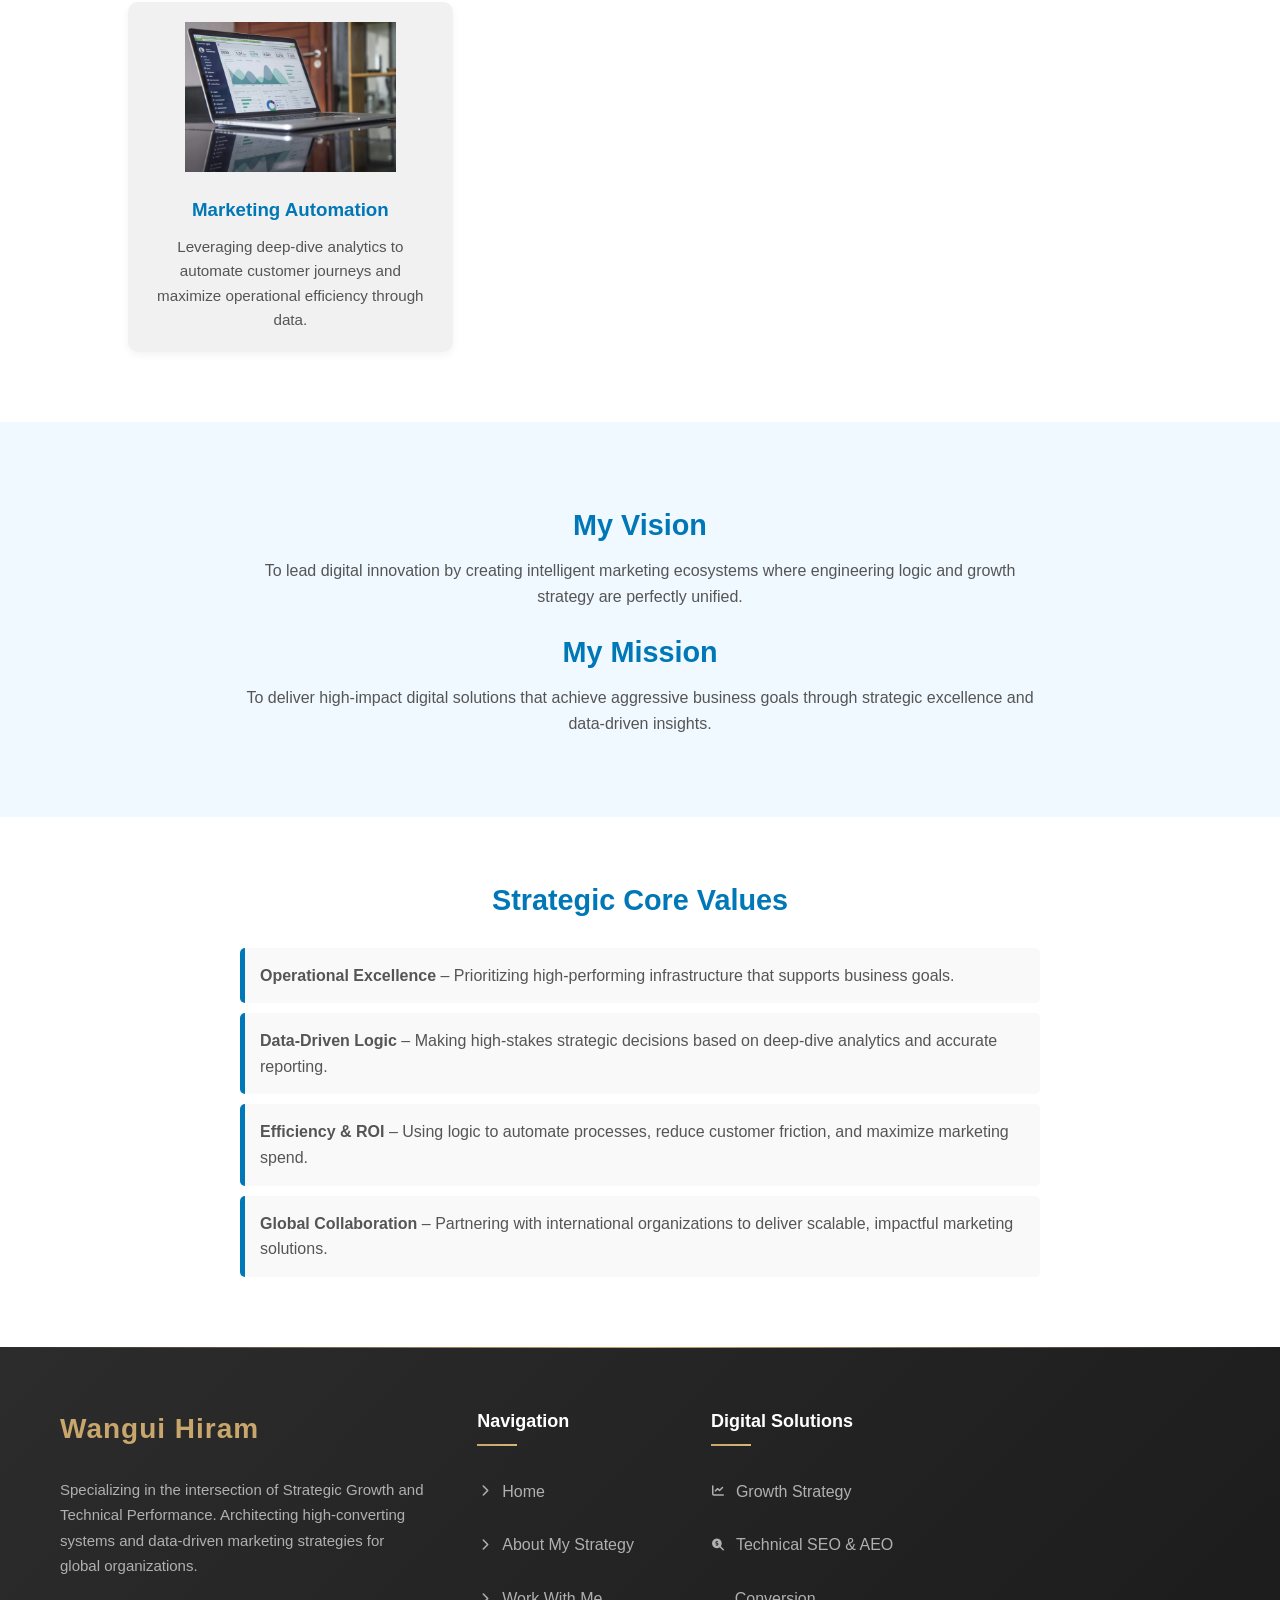
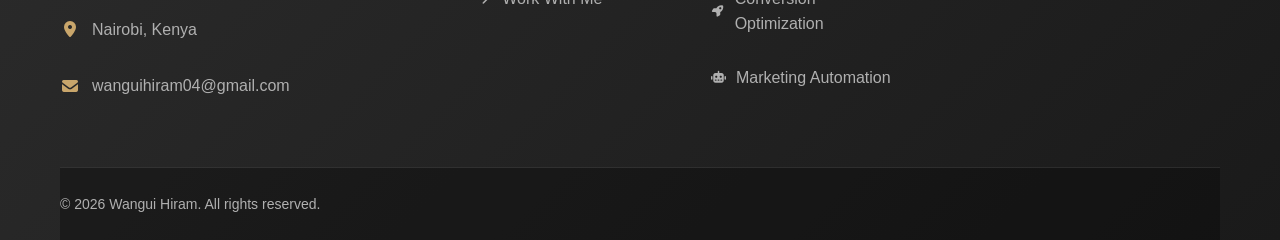
==== commit 2735fdcf: "Revise about section and update footer content" ====
--- a/about.html
+++ b/about.html
@@ -224,102 +224,101 @@
     </style>
 
 
-
-    <!-- About Section -->
-       <section class="about-section">
-        <div class="about-container">
-            <div class="about-image">
-                <img src="images/profile1.jpg" alt="Wangui Hiram">
-            </div>
-            <div class="about-text">
-                <h1>Software Developer & Technical Digital Marketing Specialist</h1>
-                <p>
-                    A Computer Science graduate focused on building functional digital solutions and driving online growth. 
-                    Expertise lies in the intersection of <strong>Software Engineering</strong> and <strong>Technical Marketing</strong>, 
-                    ensuring every project is technically robust and optimized for measurable results.
-                </p>
-                <p>
-                    On the development side, the focus remains on creating clean, efficient code using <strong>Python, PHP, 
-                        and JavaScript</strong>. Whether developing web applications or automating backend workflows, 
-                    high priority is placed on performance, security, and scalable architecture.
-                </p>
-                <p>
-                    Technical mastery extends to <strong>Search Engine Optimization (SEO)</strong> and <strong>Answer 
-                        Engine Optimization (AEO)</strong>. By analyzing how search algorithms and AI models index content, 
-                    digital platforms are structured for maximum organic visibility and "zero-click" search success.
-                </p>
-                <p>
-                    Experience includes performing comprehensive <strong>Technical Site Audits</strong> to resolve infrastructure issues 
-                    such as crawl errors, mobile usability, and core web vitals.
-                    Utilizing tools like <strong>SEMrush</strong> and <strong>Google Search Console</strong> 
-                    effectively bridges the gap between backend performance and frontend growth.
-                </p>
-                <p>
-                    To complete the digital funnel, <strong>data analytics</strong> are utilized to track user behavior, 
-                    while <strong>automated email marketing</strong> is executed via <strong>MailPlus</strong> to 
-                    ensure high deliverability and engagement across global campaigns.
-                </p>
-                <a href="contact.html" class="btn">Get In Touch</a>
-            </div>
-        </div>
-    </section>
-
-    <section class="about-skills">
-    <h2>Skills & Expertise</h2>
+<!-- About Section -->
+<section class="about-section">
+    <div class="about-container">
+        <div class="about-image">
+            <img src="images/profile1.jpg" alt="Wangui Hiram">
+        </div>
+        <div class="about-text">
+            <h1>Strategic Digital Growth & Technical Marketing Specialist</h1>
+            <p>
+                As a Computer Science graduate, I focus on building high-performance digital ecosystems and driving measurable online growth. 
+                My expertise lies at the intersection of <strong>Strategic Engineering</strong> and <strong>Performance Marketing</strong>, 
+                ensuring every project I touch is built to scale and optimized for maximum ROI.
+            </p>
+            <p>
+                From a strategic perspective, I create seamless digital experiences that convert. Whether I am building advanced 
+                lead-generation platforms or automating marketing workflows, I prioritize efficiency, user retention, 
+                and scalable architecture that supports long-term business expansion.
+            </p>
+            <p>
+                My approach to search visibility extends beyond basic keywords into <strong>Search Engine Optimization (SEO)</strong> 
+                and <strong>Answer Engine Optimization (AEO)</strong>. By analyzing how modern algorithms and AI models interpret 
+                brand data, I structure digital platforms for maximum organic reach and brand authority.
+            </p>
+            <p>
+                I specialize in performing <strong>Technical Growth Audits</strong> to identify infrastructure barriers to conversion. 
+                By resolving crawlability issues and optimizing core performance metrics, I bridge the gap between 
+                operational stability and front-end revenue growth.
+            </p>
+            <p>
+                To complete the digital funnel, I utilize <strong>Advanced Data Analytics</strong> to decode user behavior, 
+                powering <strong>Automated Marketing Sequences</strong> that ensure high engagement and brand loyalty across 
+                global campaigns.
+            </p>
+            <a href="contact.html" class="btn">Start a Project</a>
+        </div>
+    </div>
+</section>
+
+<section class="about-skills">
+    <h2>Growth & Performance Expertise</h2>
     <div class="skills-grid">
         <div class="skill-card">
-            <img src="images/software.jpg" alt="Web Development">
-            <h3>Web Development</h3>
-            <p>Building responsive, functional websites and applications using PHP, Python, and JavaScript frameworks.</p>
+            <img src="images/software.jpg" alt="Conversion-Driven Development">
+            <h3>Performance Engineering</h3>
+            <p>Building high-speed, conversion-focused digital platforms designed to handle global traffic and drive sales.</p>
         </div>
         <div class="skill-card">
-            <img src="images/digital.png" alt="Technical SEO & AEO">
+            <img src="images/digital.png" alt="Strategic SEO & AEO">
             <h3>Technical SEO & AEO</h3>
-            <p>Optimizing site structure and content for traditional search engines and AI-driven answer engines.</p>
+            <p>Optimizing brand footprint for traditional search engines and AI-driven answer engines like Perplexity and ChatGPT.</p>
         </div>
         <div class="skill-card">
-            <img src="images/software.jpg" alt="Technical Audits">
-            <h3>Technical Site Audits</h3>
-            <p>Identifying and fixing infrastructure errors to improve site health, speed, and search indexing.</p>
+            <img src="images/software.jpg" alt="Growth Infrastructure Audits">
+            <h3>Growth Infrastructure Audits</h3>
+            <p>Identifying and resolving site health issues to improve user experience, search indexing, and customer acquisition.</p>
         </div>
         <div class="skill-card">
-            <img src="images/data.jpg" alt="Data & Automation">
-            <h3>Data & Automation</h3>
-            <p>Extracting insights from GA4 and automating marketing workflows for maximum operational efficiency.</p>
+            <img src="images/data.jpg" alt="Marketing Automation">
+            <h3>Marketing Automation</h3>
+            <p>Leveraging deep-dive analytics to automate customer journeys and maximize operational efficiency through data.</p>
         </div>
     </div>
 </section>
 
 <section class="vision-mission">
     <div class="container">
-        <h2>Vision</h2>
-        <p>To lead digital innovation by creating intelligent ecosystems where software engineering and growth strategy are perfectly unified.</p>
-        <h2>Mission</h2>
-        <p>To deliver high-performance digital solutions that align with business goals through technical excellence and data-driven marketing.</p>
+        <h2>My Vision</h2>
+        <p>To lead digital innovation by creating intelligent marketing ecosystems where engineering logic and growth strategy are perfectly unified.</p>
+        <h2>My Mission</h2>
+        <p>To deliver high-impact digital solutions that achieve aggressive business goals through strategic excellence and data-driven insights.</p>
     </div>
 </section>
 
 <section class="core-values">
     <div class="container">
-        <h2>Core Values</h2>
+        <h2>Strategic Core Values</h2>
         <ul>
-            <li><b>Technical Excellence</b> – Prioritizing clean code and high-performing digital infrastructure.</li>
-            <li><b>Data-Driven Logic</b> – Making strategic decisions based on deep-dive analytics and accurate reporting.</li>
-            <li><b>Efficiency</b> – Using engineering logic to automate processes and streamline complex workflows.</li>
-            <li><b>Collaboration</b> – Partnering with international teams and clients to deliver impactful, global solutions.</li>
+            <li><b>Operational Excellence</b> – Prioritizing high-performing infrastructure that supports business goals.</li>
+            <li><b>Data-Driven Logic</b> – Making high-stakes strategic decisions based on deep-dive analytics and accurate reporting.</li>
+            <li><b>Efficiency & ROI</b> – Using logic to automate processes, reduce customer friction, and maximize marketing spend.</li>
+            <li><b>Global Collaboration</b> – Partnering with international organizations to deliver scalable, impactful marketing solutions.</li>
         </ul>
     </div>
 </section>
 
-<!-- PREMIUM FOOTER -->
-    <footer class="footer">
+
+    <!-- PREMIUM FOOTER -->
+<footer class="footer">
     <div class="footer-container">
         <div class="footer-content">
             <div class="footer-section about">
                 <h3 class="footer-logo">Wangui Hiram</h3>
                 <p class="footer-desc">
-                    Specializing in the intersection of Software Engineering and Digital Growth. 
-                    Architecting high-performance systems and data-driven marketing strategies 
+                    Specializing in the intersection of Strategic Growth and Technical Performance. 
+                    Architecting high-converting systems and data-driven marketing strategies 
                     for global organizations.
                 </p>
                 <div class="footer-contact">
@@ -328,10 +327,6 @@
                         <span>Nairobi, Kenya</span>
                     </div>
                     <div class="contact-item">
-                        <i class="fas fa-phone"></i>
-                        <a href="tel:+254799025720">+254 799 025 720</a>
-                    </div>
-                    <div class="contact-item">
                         <i class="fas fa-envelope"></i>
                         <a href="mailto:wanguihiram04@gmail.com">wanguihiram04@gmail.com</a>
                     </div>
@@ -342,32 +337,19 @@
                 <h4 class="section-title">Navigation</h4>
                 <ul class="footer-links">
                     <li><a href="index.html"><i class="fas fa-chevron-right"></i>Home</a></li>
-                    <li><a href="about.html"><i class="fas fa-chevron-right"></i>About Me</a></li>
-                    <li><a href="contact.html"><i class="fas fa-chevron-right"></i>Contact</a></li>
+                    <li><a href="about.html"><i class="fas fa-chevron-right"></i>About My Strategy</a></li>
+                    <li><a href="contact.html"><i class="fas fa-chevron-right"></i>Work With Me</a></li>
                 </ul>
             </div>
 
             <div class="footer-section services">
-                <h4 class="section-title">Solutions</h4>
+                <h4 class="section-title">Digital Solutions</h4>
                 <ul class="footer-links">
-                    <li><a href="#"><i class="fas fa-laptop-code"></i>Software Engineering</a></li>
+                    <li><a href="#"><i class="fas fa-chart-line"></i>Growth Strategy</a></li>
                     <li><a href="#"><i class="fas fa-search-dollar"></i>Technical SEO & AEO</a></li>
-                    <li><a href="#"><i class="fas fa-chart-line"></i>Growth Analytics</a></li>
-                    <li><a href="#"><i class="fas fa-robot"></i>Process Automation</a></li>
+                    <li><a href="#"><i class="fas fa-rocket"></i>Conversion Optimization</a></li>
+                    <li><a href="#"><i class="fas fa-robot"></i>Marketing Automation</a></li>
                 </ul>
-            </div>
-
-                       <div class="footer-section newsletter">
-                <h4 class="section-title">Professional Networks</h4>
-                <div class="social-links">
-                    <a href="https://www.linkedin.com/in/wangui-hiram-2a6134261/" target="_blank" class="social-link linkedin" aria-label="LinkedIn">
-                        <i class="fab fa-linkedin-in"></i>
-                    </a>
-                    <a href="https://github.com/jayhiram" target="_blank" class="social-link github" aria-label="GitHub">
-                        <i class="fab fa-github"></i>
-                    </a>
-                </div>
-            </div>
             </div>
         </div>
 
@@ -384,7 +366,6 @@
         <i class="fas fa-chevron-up"></i>
     </div>
 </footer>
-
 
    <script>
         // Mobile menu toggle functionality
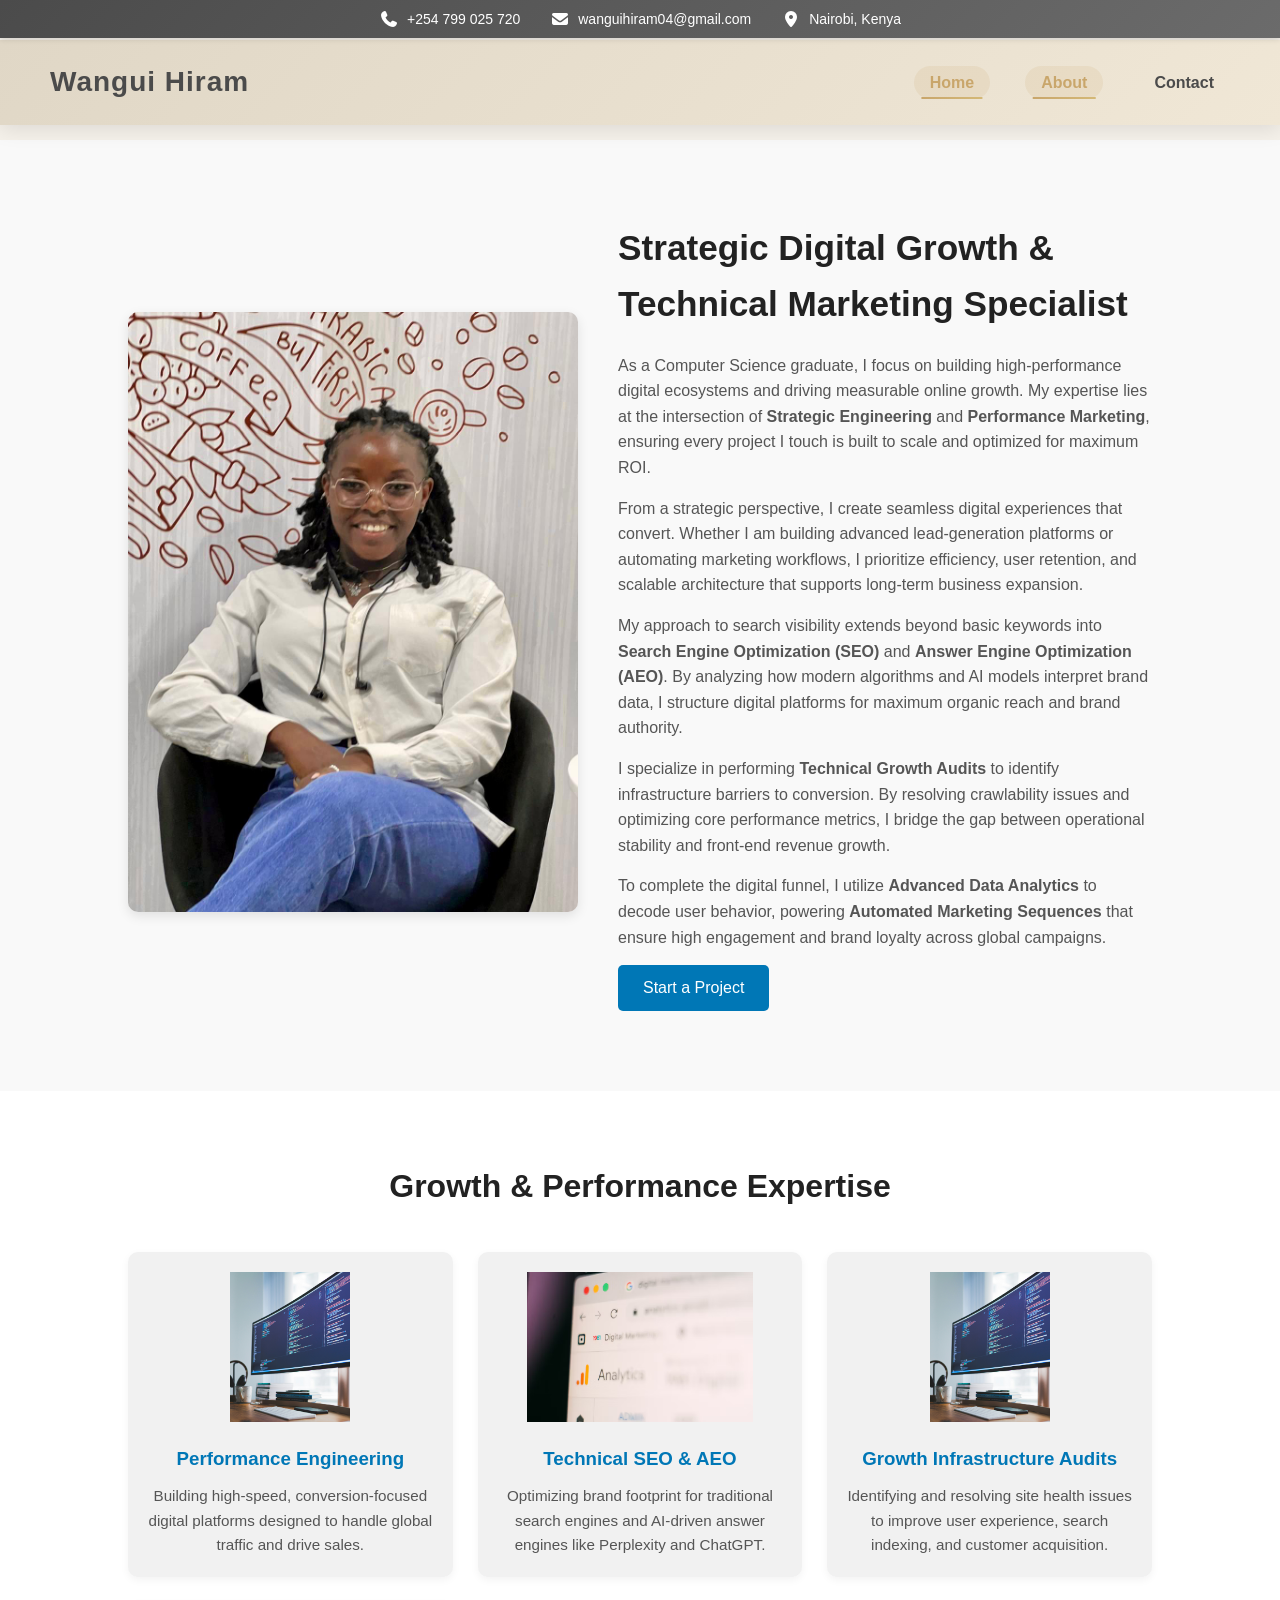
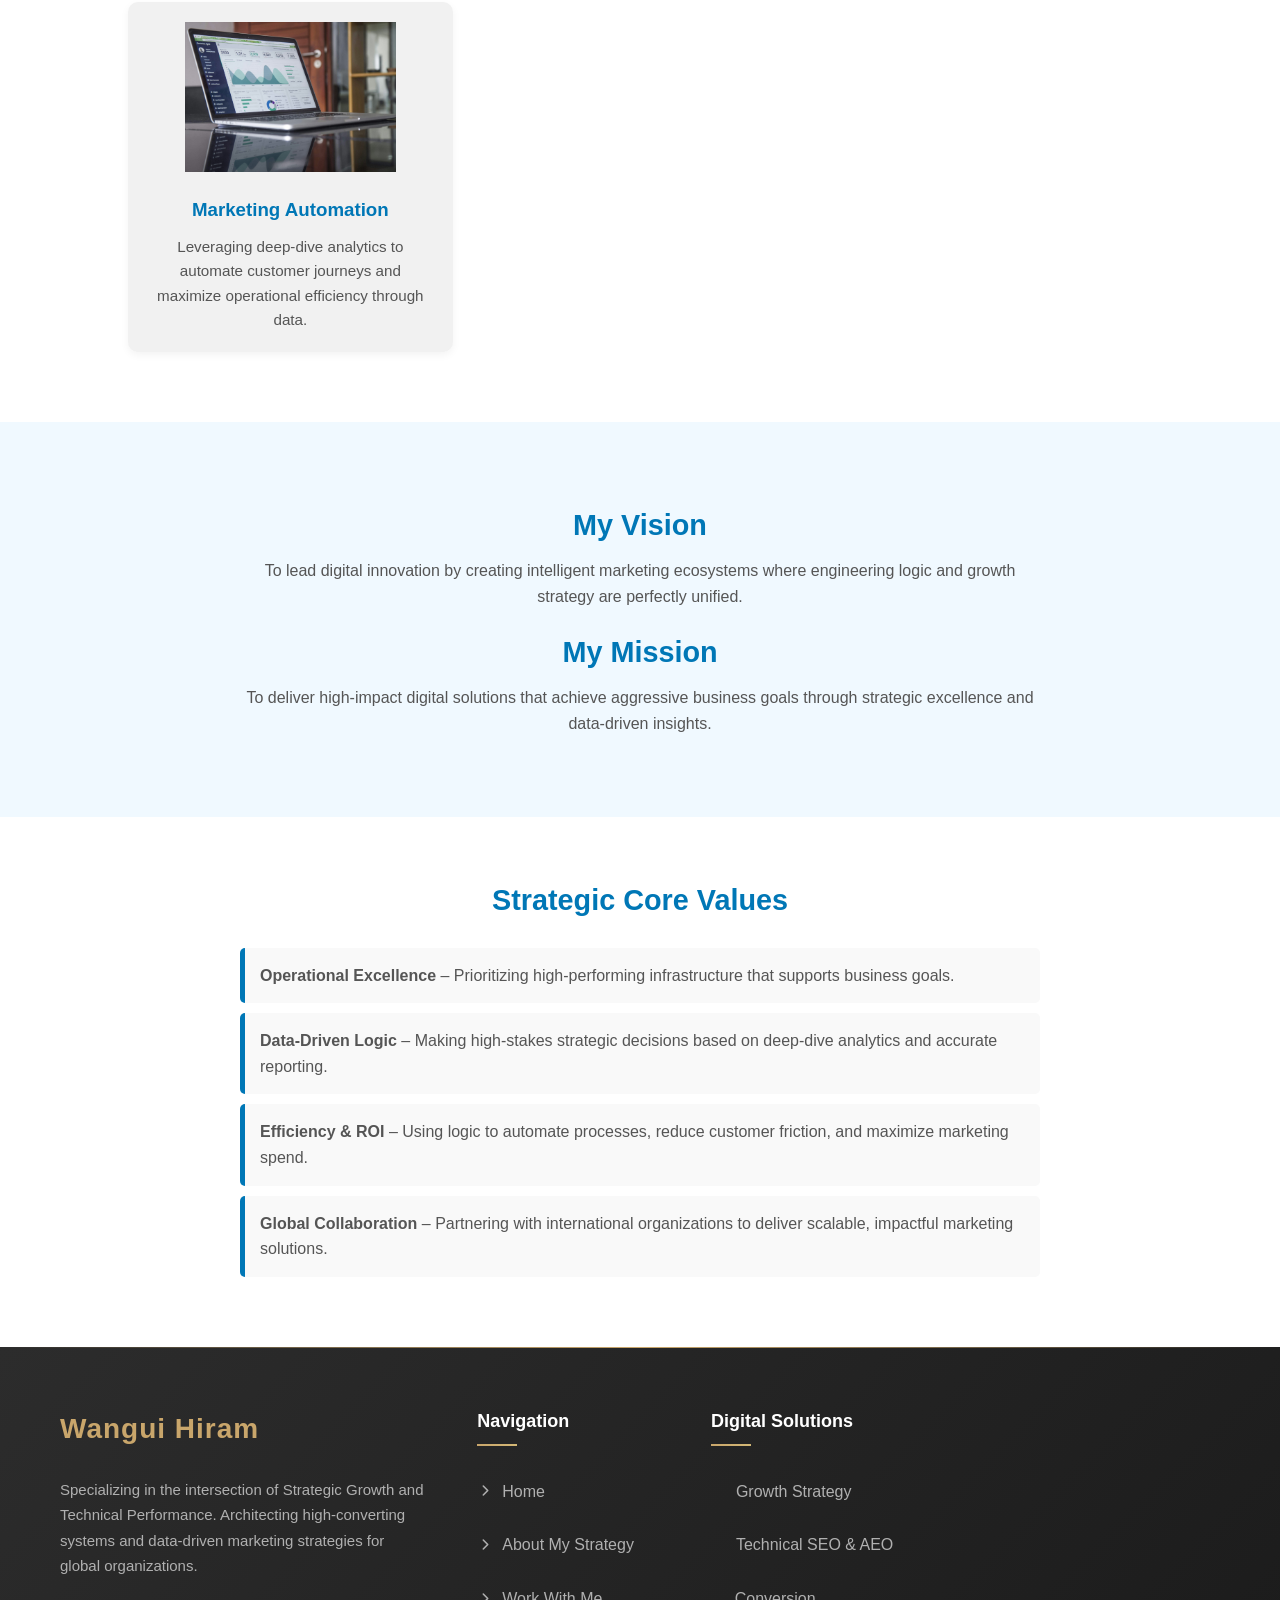
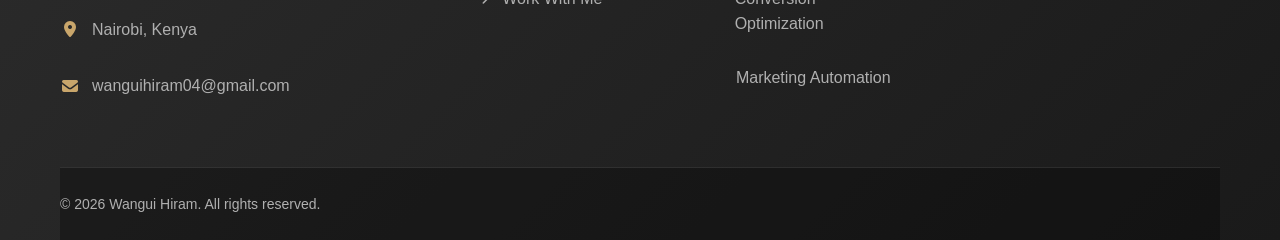
==== commit 8cf4c7db: "Update footer links with new icons" ====
--- a/about.html
+++ b/about.html
@@ -345,10 +345,10 @@
             <div class="footer-section services">
                 <h4 class="section-title">Digital Solutions</h4>
                 <ul class="footer-links">
-                    <li><a href="#"><i class="fas fa-chart-line"></i>Growth Strategy</a></li>
-                    <li><a href="#"><i class="fas fa-search-dollar"></i>Technical SEO & AEO</a></li>
-                    <li><a href="#"><i class="fas fa-rocket"></i>Conversion Optimization</a></li>
-                    <li><a href="#"><i class="fas fa-robot"></i>Marketing Automation</a></li>
+                    <li><a href="#"><i class="- "></i>Growth Strategy</a></li>
+                    <li><a href="#"><i class="- "></i>Technical SEO & AEO</a></li>
+                    <li><a href="#"><i class="- "></i>Conversion Optimization</a></li>
+                    <li><a href="#"><i class="- "></i>Marketing Automation</a></li>
                 </ul>
             </div>
         </div>
